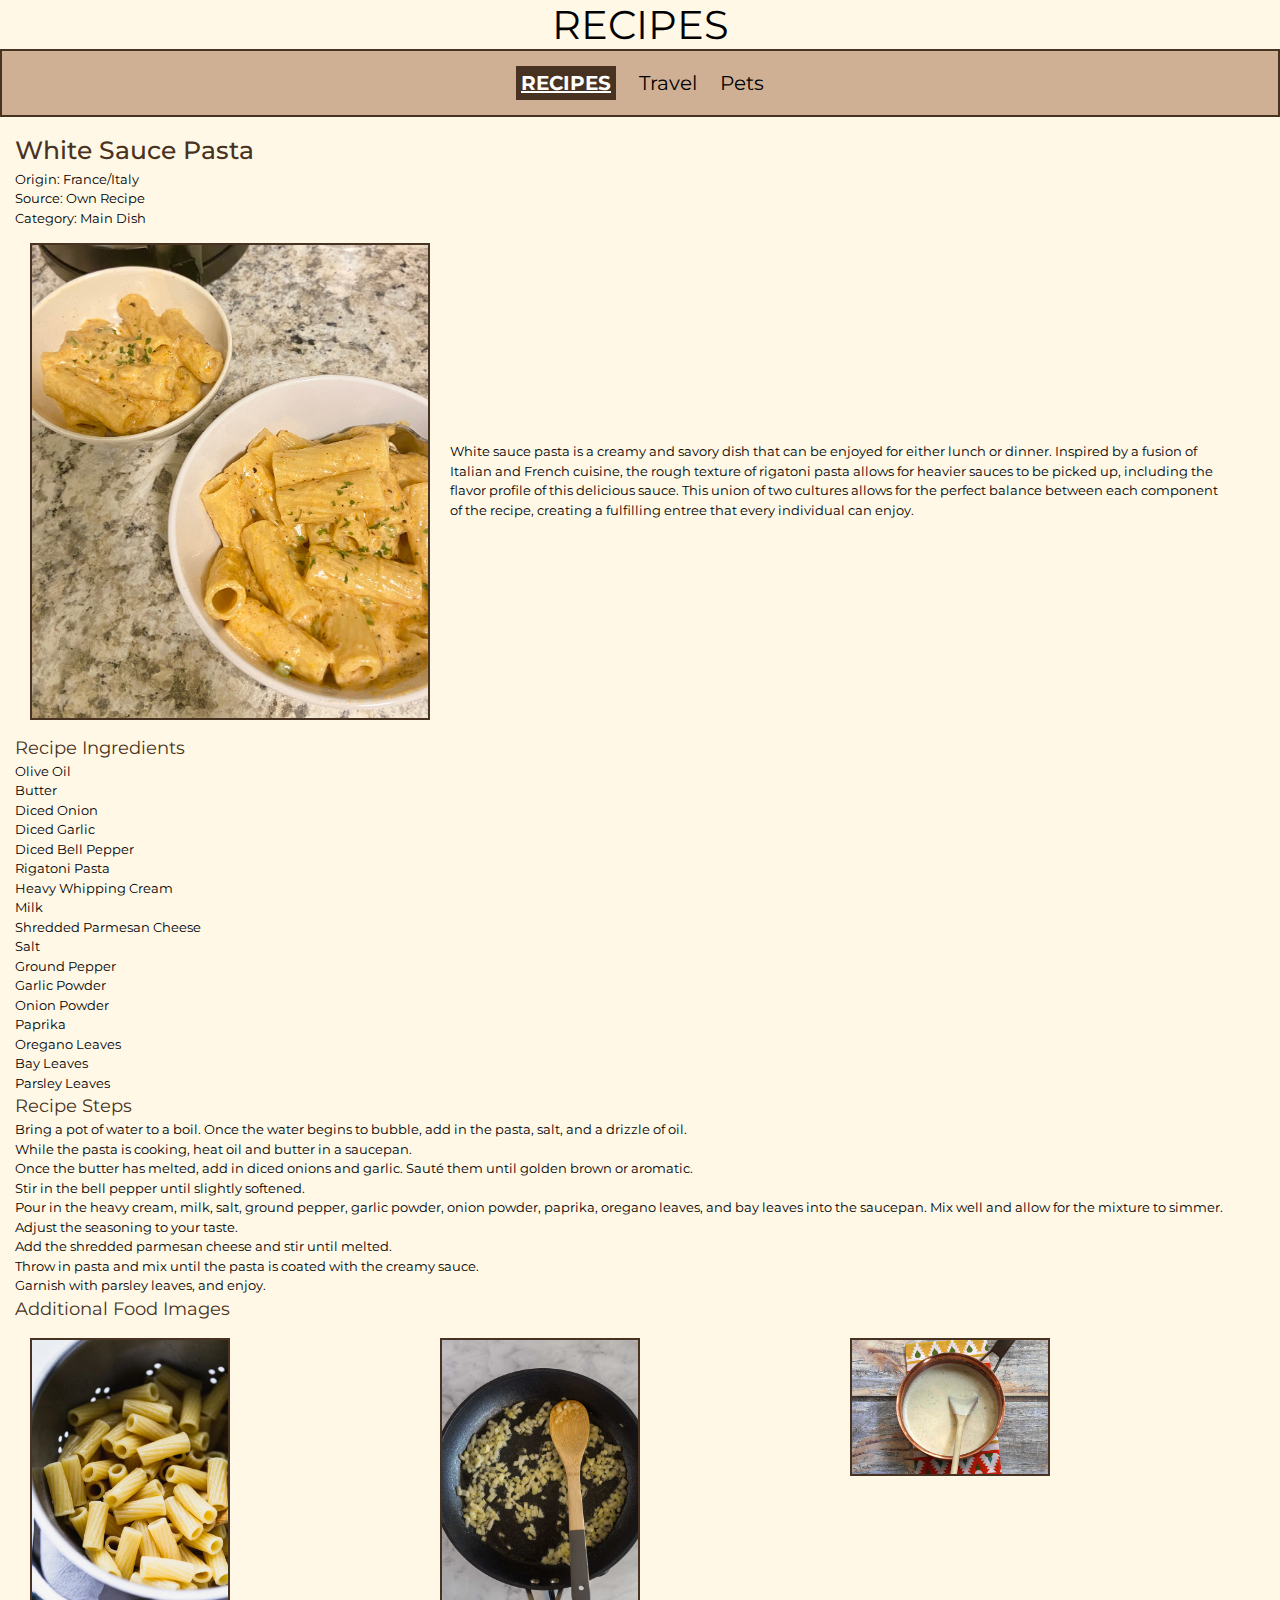
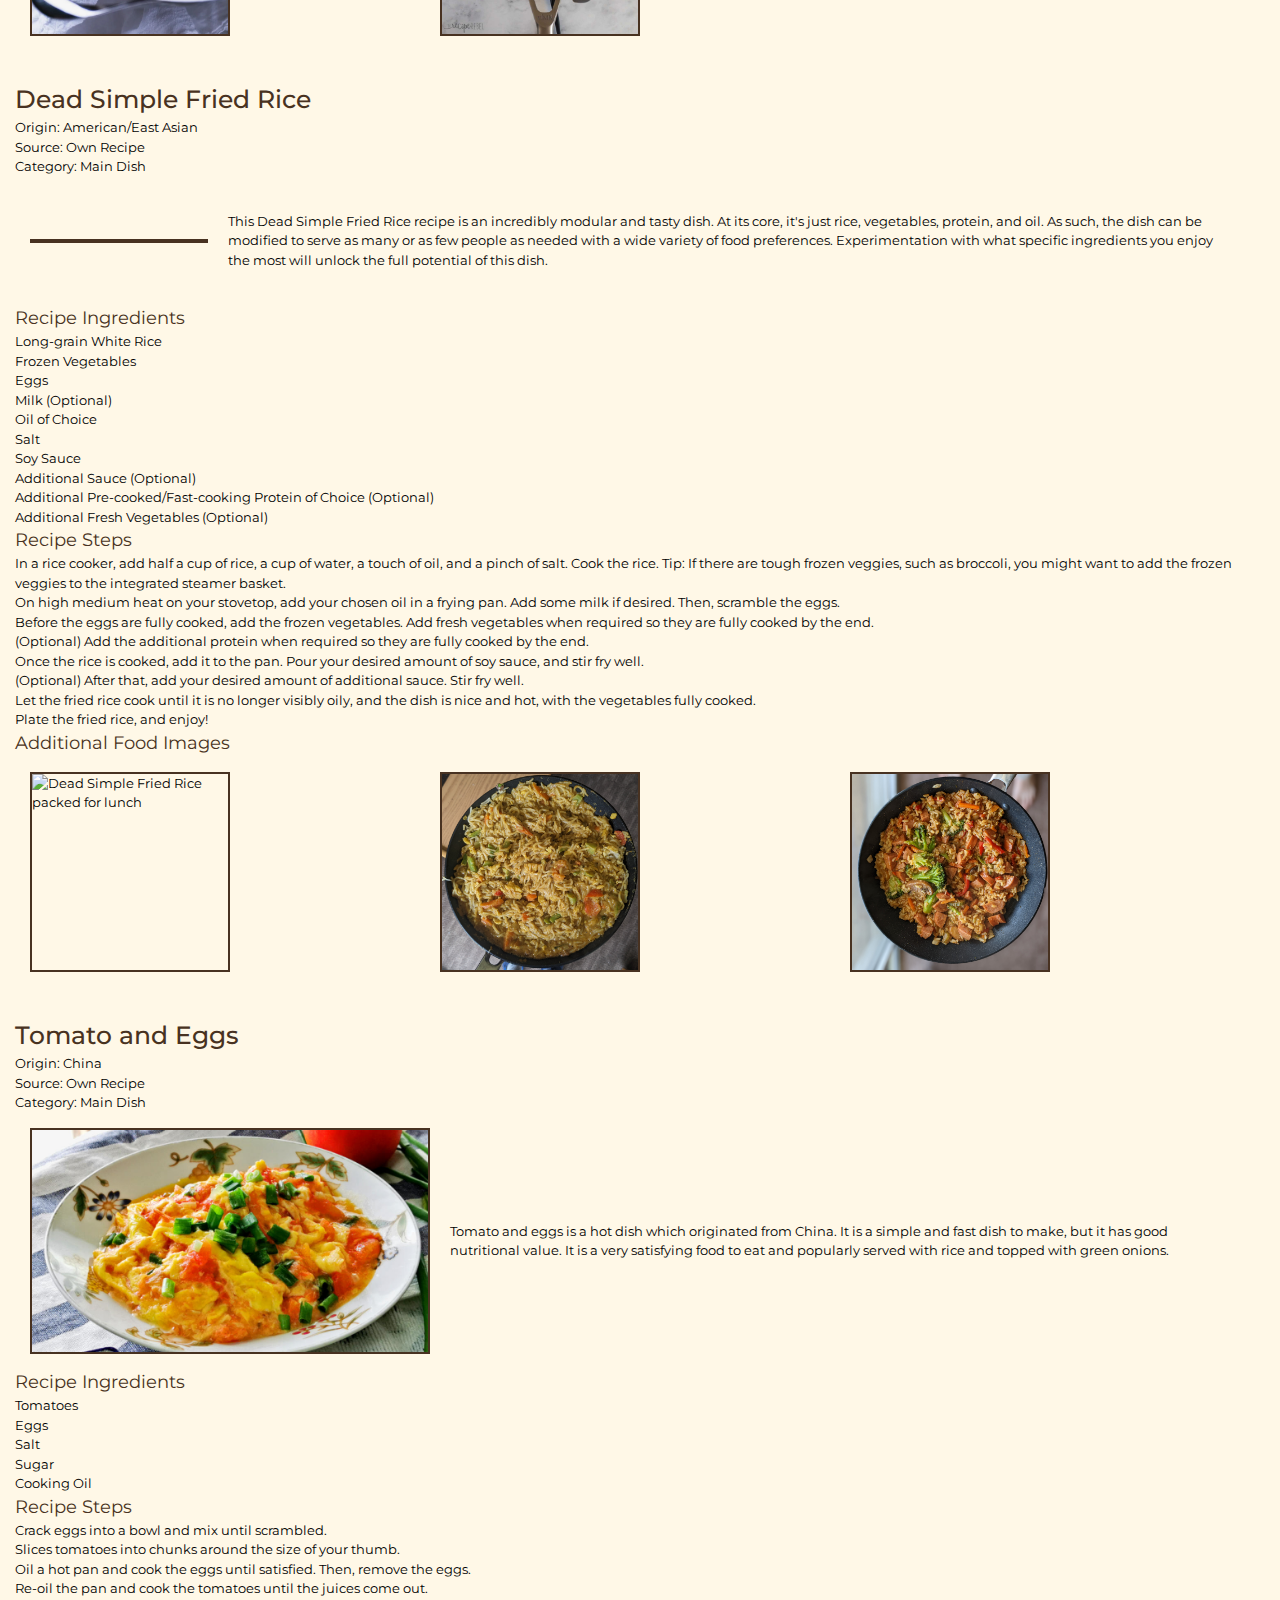
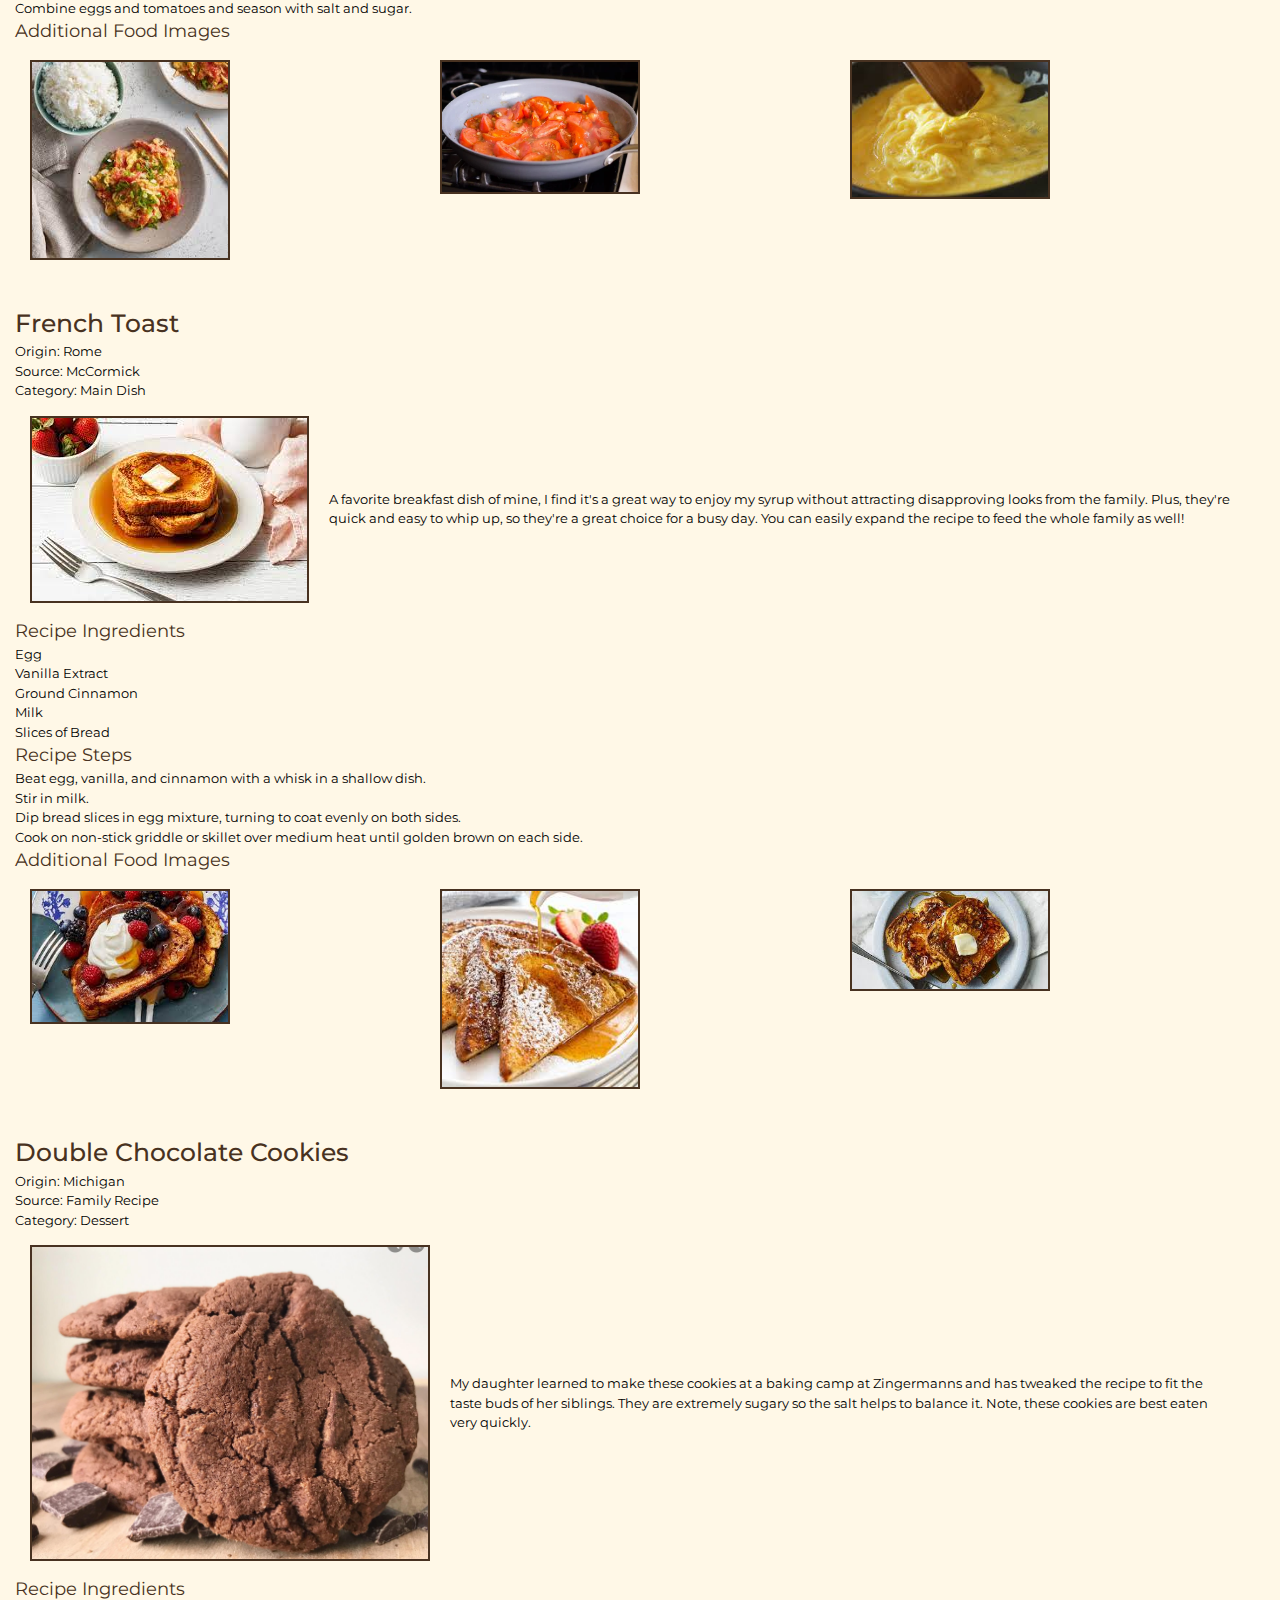
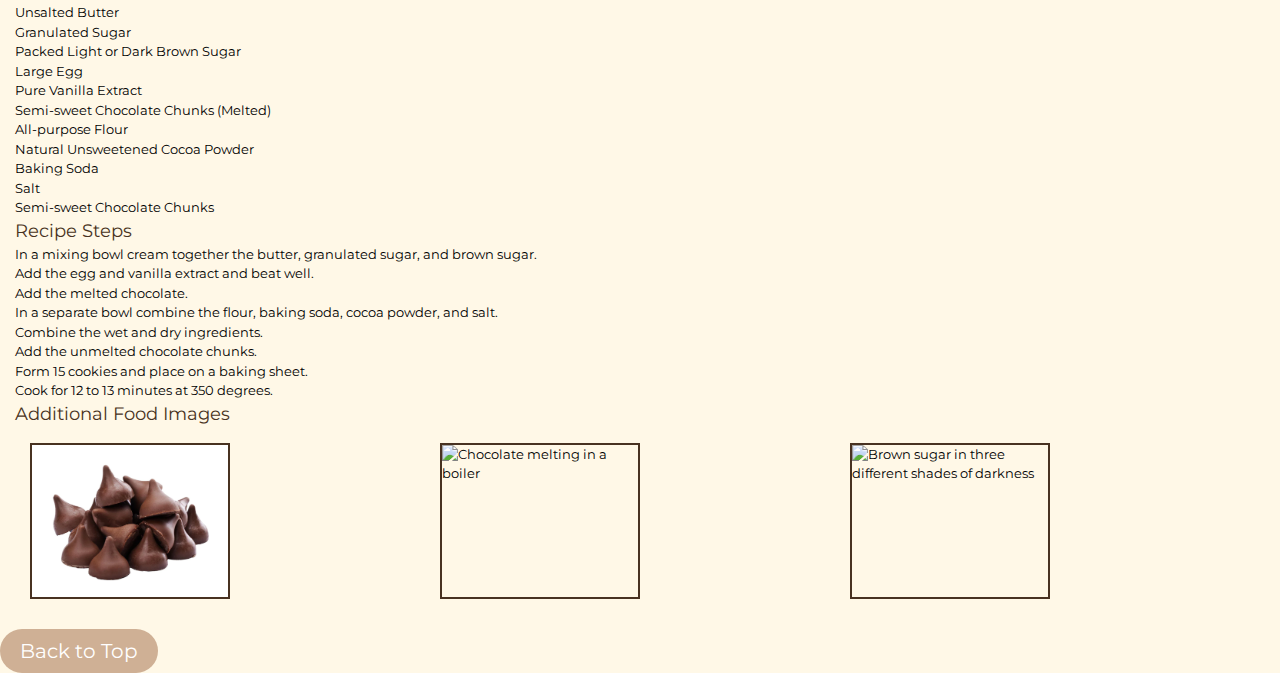
==== index.html @ 750e07c8 "Add files via upload" ====
<!DOCTYPE html>
<html lang="en">
<head>
    <meta charset="UTF-8">
    <meta name="viewport" content="width=device-width, initial-scale=1.0">
    <link rel="stylesheet" href="css/reset.css">
    <link rel="stylesheet" href="css/style.css"> 
    <link href = 'https://fonts.googleapis.com/css?family=Montserrat' rel = 'stylesheet'>
    <link rel="stylesheet" type="text/css" href="slick/slick.css"/>
    <link rel="stylesheet" type="text/css" href="slick/slick-theme.css"/>

    <title>Recipes</title>
</head>
<body>
    <header><h1>Recipes</h1></header>
    <a href = "#main" id = "skip">Skip to Main Content</a>
    <nav>
        <ul>
            <li class = "dropdown">
                <a href = "index.html" class = "current">Recipes</a>
                <div class = "dropdown-content">
                    <a href = "#white-sauce-pasta">White Sauce Pasta</a>
                    <a href = "#dead-simple-fried-rice">Dead Simple Fried Rice</a>
                    <a href = "#tomato-and-eggs">Tomato and Eggs</a>
                    <a href = "#french-toast">French Toast</a>
                    <a href = "#double-chocolate-cookies">Double Chocolate Cookies</a>
                </div>
            </li>
            <li><a href = "travel.html">Travel</a></li>
            <li><a href = "pets.html">Pets</a></li>
        </ul>
    </nav>

    <main id = "main">
        <div id = "white-sauce-paste">
            <h2>White Sauce Pasta</h2>
            <span>Origin: France/Italy</span>
            <span>Source: Own Recipe</span>
            <span>Category: Main Dish</span>

            <div class = "description">
                <img src = "images/White_Sauce_Pasta.JPG" width = "400" alt = "">
                <p>White sauce pasta is a creamy and savory dish that can be enjoyed for either lunch or dinner. Inspired by a fusion of Italian and French cuisine, the rough texture of rigatoni pasta allows for heavier sauces to be picked up, including the flavor profile of this delicious sauce. This union of two cultures allows for the perfect balance between each component of the recipe, creating a fulfilling entree that every individual can enjoy.</p>
            </div>

            <h3>Recipe Ingredients</h3>
            <ul>
                <li>Olive Oil</li> 
                <li>Butter</li> 
                <li>Diced Onion</li> 
                <li>Diced Garlic</li> 
                <li>Diced Bell Pepper</li> 
                <li>Rigatoni Pasta</li>
                <li>Heavy Whipping Cream</li> 
                <li>Milk</li> 
                <li>Shredded Parmesan Cheese</li> 
                <li>Salt</li>
                <li>Ground Pepper</li> 
                <li>Garlic Powder</li>
                <li>Onion Powder</li> 
                <li>Paprika</li> 
                <li>Oregano Leaves</li>
                <li>Bay Leaves</li>
                <li>Parsley Leaves</li>
            </ul>

            <h3>Recipe Steps</h3>
            <ol>
                <li>Bring a pot of water to a boil. Once the water begins to bubble, add in the pasta, salt, and a drizzle of oil.</li>
                <li>While the pasta is cooking, heat oil and butter in a saucepan.</li>
                <li>Once the butter has melted, add in diced onions and garlic. Sauté them until golden brown or aromatic.</li> 
                <li>Stir in the bell pepper until slightly softened.</li> 
                <li>Pour in the heavy cream, milk, salt, ground pepper, garlic powder, onion powder, paprika, oregano leaves, and bay leaves into the saucepan. Mix well and allow for the mixture to simmer. Adjust the seasoning to your taste.</li> 
                <li>Add the shredded parmesan cheese and stir until melted.</li> 
                <li>Throw in pasta and mix until the pasta is coated with the creamy sauce.</li> 
                <li>Garnish with parsley leaves, and enjoy.</li>
            </ol>
            <h3>Additional Food Images</h3>
            <div class = recipe_photogallery>
                <img src = "images/BoiledRigatoniPasta.jpg" width = "200" alt = "Boiled Rigatoni Pasta in a Strainer">
                <img src = "images/SauteedOnions.jpeg" width = "200" alt = "Sauteed Onions in a Pan">
                <img src = "images/WhiteSauce.jpeg" width = "200" alt = "White Sauce in a Pan">
            </div>
        </div>

        <div id = "dead-simple-fried-rice">
            <h2>Dead Simple Fried Rice</h2>
            <span>Origin: American/East Asian</span>
            <span>Source: Own Recipe</span>
            <span>Category: Main Dish</span>

            <div class = "description">
                <img src="images/dead-simple-fried-rice-primary.jpg" width = "400" alt = "">
                <p>This Dead Simple Fried Rice recipe is an incredibly modular and tasty dish. At its core, it's just rice, vegetables, protein, and oil. As such, the dish can be modified to serve as many or as few people as needed with a wide variety of food preferences. Experimentation with what specific ingredients you enjoy the most will unlock the full potential of this dish.</p>
            </div>

            <h3>Recipe Ingredients</h3>
            <ul>
                <li>Long-grain White Rice</li>
                <li>Frozen Vegetables</li>
                <li>Eggs</li>
                <li>Milk (Optional)</li>
                <li>Oil of Choice</li>
                <li>Salt</li>
                <li>Soy Sauce</li>
                <li>Additional Sauce (Optional)</li>
                <li>Additional Pre-cooked/Fast-cooking Protein of Choice (Optional)</li>
                <li>Additional Fresh Vegetables (Optional)</li>
            </ul>

            <h3>Recipe Steps</h3>
            <ol>
                <li>In a rice cooker, add half a cup of rice, a cup of water, a touch of oil, and a pinch of salt. Cook the rice. Tip: If there are tough frozen veggies, such as broccoli, you might want to add the frozen veggies to the integrated steamer basket.</li>
                <li>On high medium heat on your stovetop, add your chosen oil in a frying pan. Add some milk if desired. Then, scramble the eggs.</li>
                <li>Before the eggs are fully cooked, add the frozen vegetables. Add fresh vegetables when required so they are fully cooked by the end. </li>
                <li>(Optional) Add the additional protein when required so they are fully cooked by the end.</li>
                <li>Once the rice is cooked, add it to the pan. Pour your desired amount of soy sauce, and stir fry well. </li>
                <li>(Optional) After that, add your desired amount of additional sauce. Stir fry well.</li>
                <li>Let the fried rice cook until it is no longer visibly oily, and the dish is nice and hot, with the vegetables fully cooked. </li>
                <li>Plate the fried rice, and enjoy! </li>
            </ol>
            
            <h3>Additional Food Images</h3>
            <div class = recipe_photogallery>
                <img src="images/dead-simple-fried-rice-1.jpg" width = "200" alt = "Dead Simple Fried Rice packed for lunch">
                <img src="images/dead-simple-fried-rice-2.jpg" width = "200" alt = "Another photo of the Dead Simple Fried Rice in a frying pan">
                <img src="images/dead-simple-fried-rice-3.jpg" width = "200" alt = "An additional photo of the Dead Simple Fried Rice in a frying pan">
            </div>
        </div>

        <div id = tomato-and-eggs>
            <h2>Tomato and Eggs</h2>
            <span>Origin: China</span>
            <span>Source: Own Recipe</span>
            <span>Category: Main Dish</span>

            <div class = "description">
                <img src="images/tomato-egg-main-image.jpeg" width = "400" alt = "">
                <p>Tomato and eggs is a hot dish which originated from China. It is a simple and fast dish to make, but it has good nutritional value. It is a very satisfying food to eat and popularly served with rice and topped with green onions.</p>
            </div>

            <h3>Recipe Ingredients</h3>
            <ul>
                <li>Tomatoes</li>
                <li>Eggs</li>
                <li>Salt</li>
                <li>Sugar</li>
                <li>Cooking Oil</li>
            </ul>
            
            <h3>Recipe Steps</h3>
            <ol>
                <li>Crack eggs into a bowl and mix until scrambled.</li>
                <li>Slices tomatoes into chunks around the size of your thumb.</li>
                <li>Oil a hot pan and cook the eggs until satisfied. Then, remove the eggs.</li>
                <li>Re-oil the pan and cook the tomatoes until the juices come out.</li>
                <li>Combine eggs and tomatoes and season with salt and sugar.</li>
            </ol>
            
            <h3>Additional Food Images</h3>
            <div class = recipe_photogallery>
                <img src="images/tomato-egg-side1.jpeg" width = "200" alt = "Tomato egg with rice">
                <img src="images/tomatoes-cooking.webp" width = "200" alt = "Tomatoes cooking on a pan">
                <img src="images/scramble-eggs.jpeg" width = "200" alt = "Scrambled eggs cooking on a pan">
            </div>
        </div>

        <div id = french-toast>
            <h2>French Toast</h2>
            <span>Origin: Rome</span>
            <span>Source: <a href="https://www.mccormick.com/recipes/breakfast-brunch/quick-and-easy-french-toast?utm_source=GoogleAds&utm_medium=SEM&utm_campaign=SEM_MC_BRD_MUL_AlwaysOn_US-EN_GOOG_SEM_BD_REC_EXAC_NonAudience_ALL_N/A_e_g_c_431870488512_mccormick%20french%20toast_p54447493897&gad=1&gclid=CjwKCAjw3oqoBhAjEiwA_UaLtlKa-MPFMRmyQdXz7XSudPoTnhkOxwykA_EVnj-cNnex2dExC60EwxoCOUIQAvD_BwE&gclsrc=aw.ds">McCormick</a></span>
            <span>Category: Main Dish</span>
    
            <div class = "description">
                <img src="images/french_toast_main.jpg" width = "400" alt = "">
                <p>A favorite breakfast dish of mine, I find it's a great way to enjoy my syrup without attracting disapproving looks from the family. Plus, they're quick and easy to whip up, so they're a great choice for a busy day. You can easily expand the recipe to feed the whole family as well!</p>
            </div>

            <h3>Recipe Ingredients</h3>
            <ul>
                <li>Egg</li>
                <li>Vanilla Extract</li>
                <li>Ground Cinnamon</li>
                <li>Milk</li>
                <li>Slices of Bread</li>
            </ul>
    
            <h3>Recipe Steps</h3>
            <ol>
                <li>Beat egg, vanilla, and cinnamon with a whisk in a shallow dish.</li>
                <li>Stir in milk.</li>
                <li>Dip bread slices in egg mixture, turning to coat evenly on both sides.</li>
                <li>Cook on non-stick griddle or skillet over medium heat until golden brown on each side.</li>
            </ol>
    
            <h3>Additional Food Images</h3>
            <div class = recipe_photogallery>
                <img src="images/french_toast_fruit.jpg" width = "200" alt="french toast with mixed berries">
                <img src="images/french_toast_sugar.jpg" width = "200" alt="french toast with powdered sugar">
                <img src="images/french_toast_top.jpg" width = "200" alt="french toast with butter and syrup">
            </div>
        </div>

        <div id = double-chocolate-cookies>
            <h2>Double Chocolate Cookies</h2>
            <span>Origin: Michigan</span>
            <span>Source: Family Recipe</span>
            <span>Category: Dessert</span>

            <div class = "description">
                <img src="images/double_chocolate_cookies.png" width="400" alt = "">
                <p>My daughter learned to make these cookies at a baking camp at Zingermanns and has tweaked the recipe to fit the taste buds of her siblings. They are extremely sugary so the salt helps to balance it. Note, these cookies are best eaten very quickly.</p>
            </div>
            
            <h3>Recipe Ingredients</h3>
            <ul>
              <li>Unsalted Butter</li>
              <li>Granulated Sugar</li>
              <li>Packed Light or Dark Brown Sugar</li>
              <li>Large Egg</li>
              <li>Pure Vanilla Extract</li>
              <li>Semi-sweet Chocolate Chunks (Melted)</li>
              <li>All-purpose Flour</li>
              <li>Natural Unsweetened Cocoa Powder</li>
              <li>Baking Soda</li>
              <li>Salt</li>
              <li>Semi-sweet Chocolate Chunks</li>
            </ul>
    
            <h3>Recipe Steps</h3>
            <ol>
              <li>In a mixing bowl cream together the butter, granulated sugar, and brown sugar.</li>
              <li>Add the egg and vanilla extract and beat well.</li>
              <li>Add the melted chocolate.</li>
              <li>In a separate bowl combine the flour, baking soda, cocoa powder, and salt.</li>
              <li>Combine the wet and dry ingredients.</li>
              <li>Add the unmelted chocolate chunks.</li>
              <li>Form 15 cookies and place on a baking sheet.</li>
              <li>Cook for 12 to 13 minutes at 350 degrees.</li>
            </ol>
    
            <h3>Additional Food Images</h3>
            <div class = recipe_photogallery>
                <img src="images/double_chocolate_chips.png" width="200" alt="A small pile of chocolate chips">
                <img src="https://images.immediate.co.uk/production/volatile/sites/30/2020/08/chocolate-d9ba778.jpg?quality=90&webp=true&resize=600,545" width="200" alt="Chocolate melting in a boiler">
                <img src="https://upload.wikimedia.org/wikipedia/commons/8/82/Brown_sugar_examples.JPG" width="200" alt="Brown sugar in three different shades of darkness">
            </div>
        </div>
    </main>
    <button onclick = "toTop()">Back to Top</button>

<!-- <script type="text/javascript" src="//code.jquery.com/jquery-1.11.0.min.js"></script>
<script type="text/javascript" src="//code.jquery.com/jquery-migrate-1.2.1.min.js"></script>
<script type="text/javascript" src="slick/slick.min.js"></script>

<script type="text/javascript">
    $(document).ready(function(){
        $('.recipe_photogallery').slick({
            infinite: true,
            slidesToShow: 3,
            slidesToScroll: 2
            });
    });
</script> -->

<script>
    const toTop = () => window.scrollTo({top: 0, behavior: 'smooth'});
</script>

</body>
</html>
---- css/style.css ----
h1{
    text-align: center;
    font-size: 40px;
    font-family: Montserrat, 'Segoe UI', Roboto, Oxygen, Ubuntu, Cantarell, 'Open Sans', 'Helvetica Neue', sans-serif;
    text-transform: uppercase;
}

nav{
    border: 2px solid #483221;
    background-color: #cfb095;
    text-align: center;
    padding: 10px;
}

nav a:hover{
    text-decoration: underline;
}

nav li{
    display: inline-block;
    padding: 10px;
    font-size: 20px;
}

.dropdown-content {
    display: none;
    position: absolute;
    background-color: #fff8e7;
    min-width: 160px;
    border: 2px solid black;
    z-index: 1;
}

li:hover .dropdown-content {
    display: block;
}

.dropdown-content li {
    display: block;
}

.dropdown-content a {
    color: black;
    padding: 12px 5px;
    text-decoration: none;
    display: block;
}

.dropdown-content a:hover {
    background-color: #cfb095;
}

#skip{
    text-transform: uppercase;
    text-decoration: underline;
    padding: 15px;
    position: absolute;
    margin-left: -300px;
}

#skip:focus{
    margin-top: 2px;
    margin-left: 8px;
}

h2{
    font-size: 25px;
    font-family: Montserrat, 'Segoe UI', Roboto, Oxygen, Ubuntu, Cantarell, 'Open Sans', 'Helvetica Neue', sans-serif;
    color: #483221;
    font-weight: 500;
}

h3{
    font-size: 18px;
    font-family: Montserrat, 'Segoe UI', Roboto, Oxygen, Ubuntu, Cantarell, 'Open Sans', 'Helvetica Neue', sans-serif;
    color: #483221;
    font-weight: 400;
}

body{
    background-color: #fff8e7;
    font-size: 13px;
    font-family: Montserrat, 'Segoe UI', Roboto, Oxygen, Ubuntu, Cantarell, 'Open Sans', 'Helvetica Neue', sans-serif;
}

span{
    display: block;
}

.description{
    display: flex;
    align-items: center;
}

.description p{
    padding: 20px;
}

li{ 
    height: 40;
}

div{
    line-height: 1.5;
    padding: 15px;
}

img{
    border: solid 2px #483221;
}

.current{
    background-color: #483221;
    padding: 5px;
    font-weight: bold;
    color: white;
    text-transform: uppercase;
    text-decoration: underline;
}

.recipe_photogallery{
    display: grid;
    grid-template-columns: repeat(3, 1fr);
    grid-gap: 10px;
    justify-content: center;
}

.pets_photogallery{
    display: grid;
    grid-template-columns: repeat(4, 1fr);
    grid-gap: 10px;
    justify-content: center;
}

.travel_photogallery{
    display: grid;
    grid-template-columns: repeat(5, 1fr);
    grid-gap: 10px;
    justify-content: center;
}

.recipe_photogallery img{
    display: inline;
    animation: fade-in 2s ease-in;
}

.pets_photogallery img{
    display: inline;
    animation: fade-in 2s ease-in;
}

.travel_photogallery img{
    display: inline;
    animation: fade-in 2s ease-in;
}

button{
    -webkit-border-radius: 28;
    -moz-border-radius: 28;
    border-radius: 28px;
    font-family: Montserrat, 'Segoe UI', Roboto, Oxygen, Ubuntu, Cantarell, 'Open Sans', 'Helvetica Neue', sans-serif;
    font-size: 20px;
    background: #cfb095;
    padding: 10px 20px 10px 20px;
    text-decoration: none;
    color: white;
}
  
button:hover {
    background: #483221 ;
    text-decoration: none;
}

@keyframes fade-in {
    0% {
      opacity: 0;
    }
    50% {
      opacity: 2;
    }
    100% {
      opacity: 1;
    }
  }

@media (prefers-reduced-motion: reduce) {
    .recipe_photogallery img {
        animation: none; 
    }

    .pets_photogallery img{
        animation: none;
    }

    .travel_photogallery img{
        animation: none;
    }

    .gif {
        display: none; 
    }
}

@media screen and (min-width: 600px) and (max-width: 1024px){
    /* .dropdown-content {
        display: none;
        position: absolute;
        background-color: #fff8e7;
        min-width: 160px;
        border: 2px solid black;
        z-index: 1;
    }
    
    li:hover .dropdown-content {
        display: block;
    }
    
    .dropdown-content li {
        display: block;
    }
    
    .dropdown-content a {
        color: black;
        padding: 12px 5px;
        text-decoration: none;
        display: block;
    }
    
    .dropdown-content a:hover {
        background-color: #cfb095;
    } */
}

@media screen and (min-width: 1025px) and (max-width: 1279px){
    
}

@media screen and (min-width: 1280px){
    
}
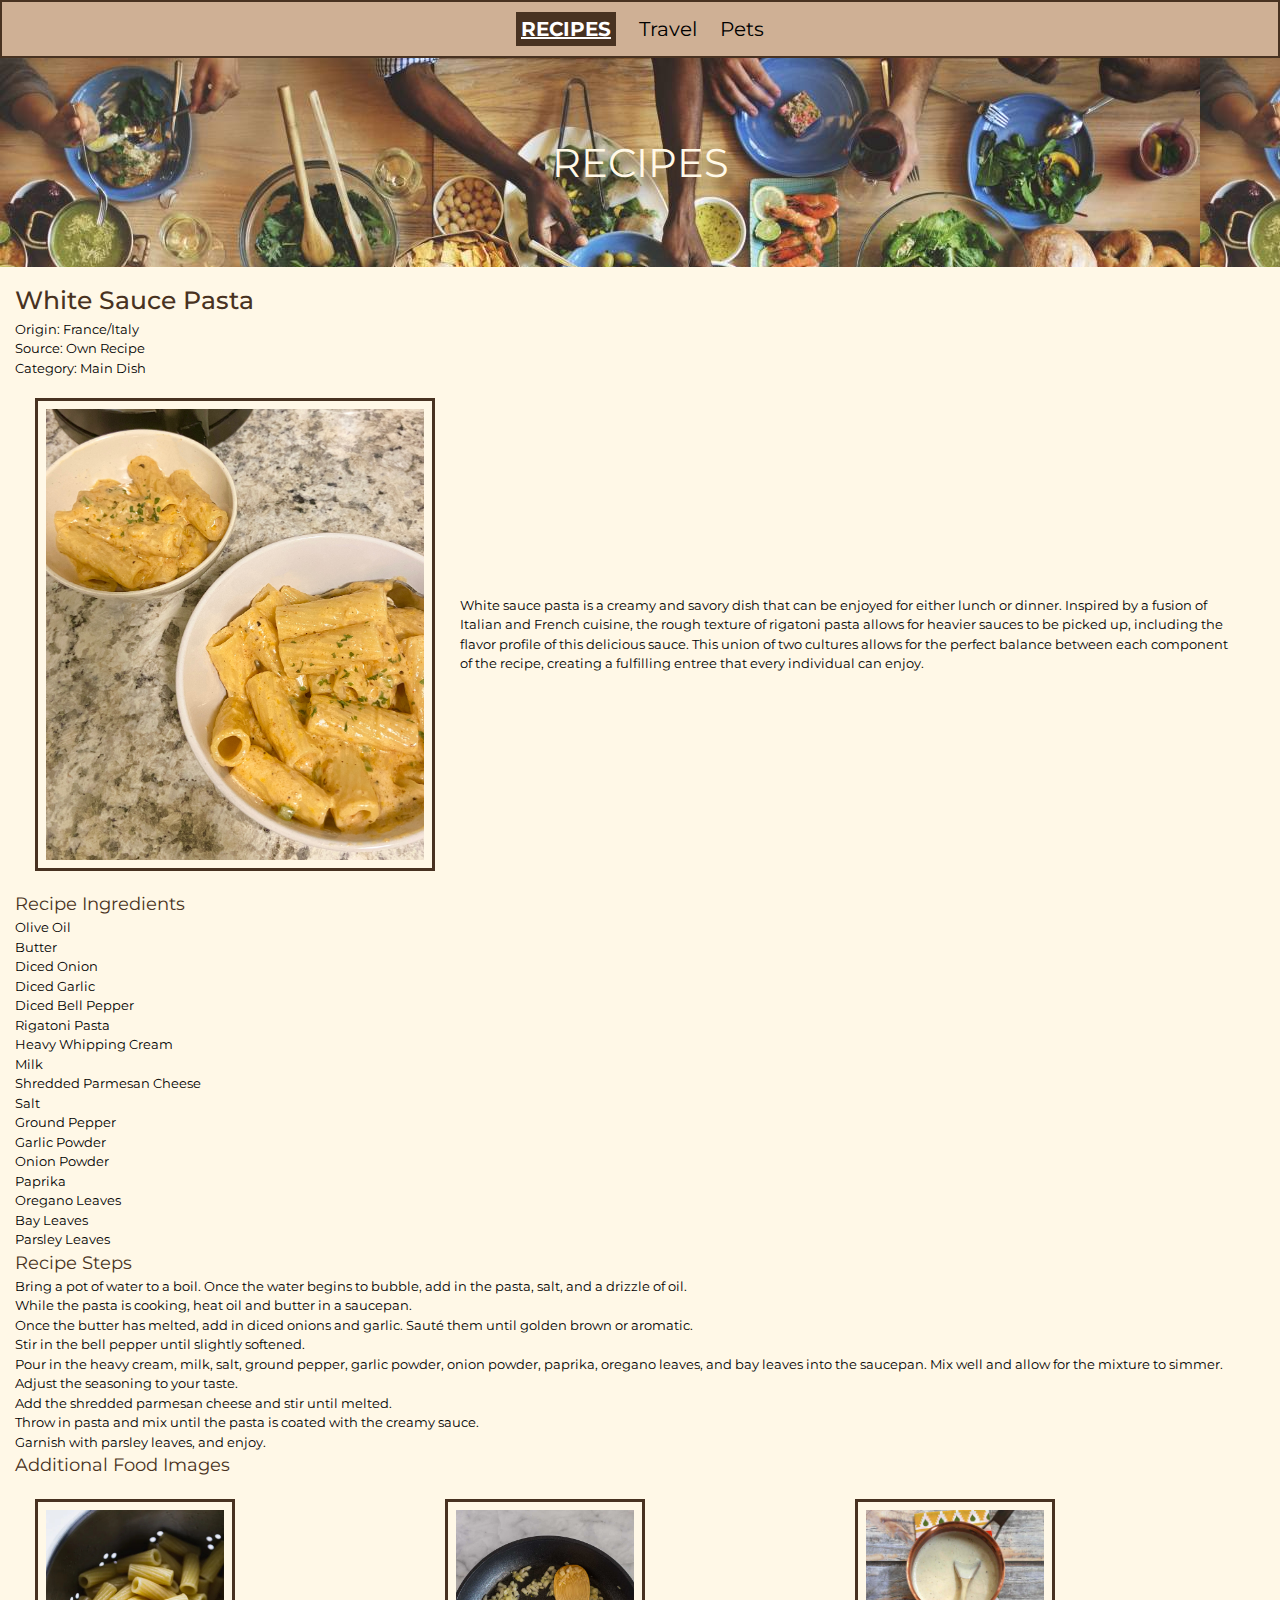
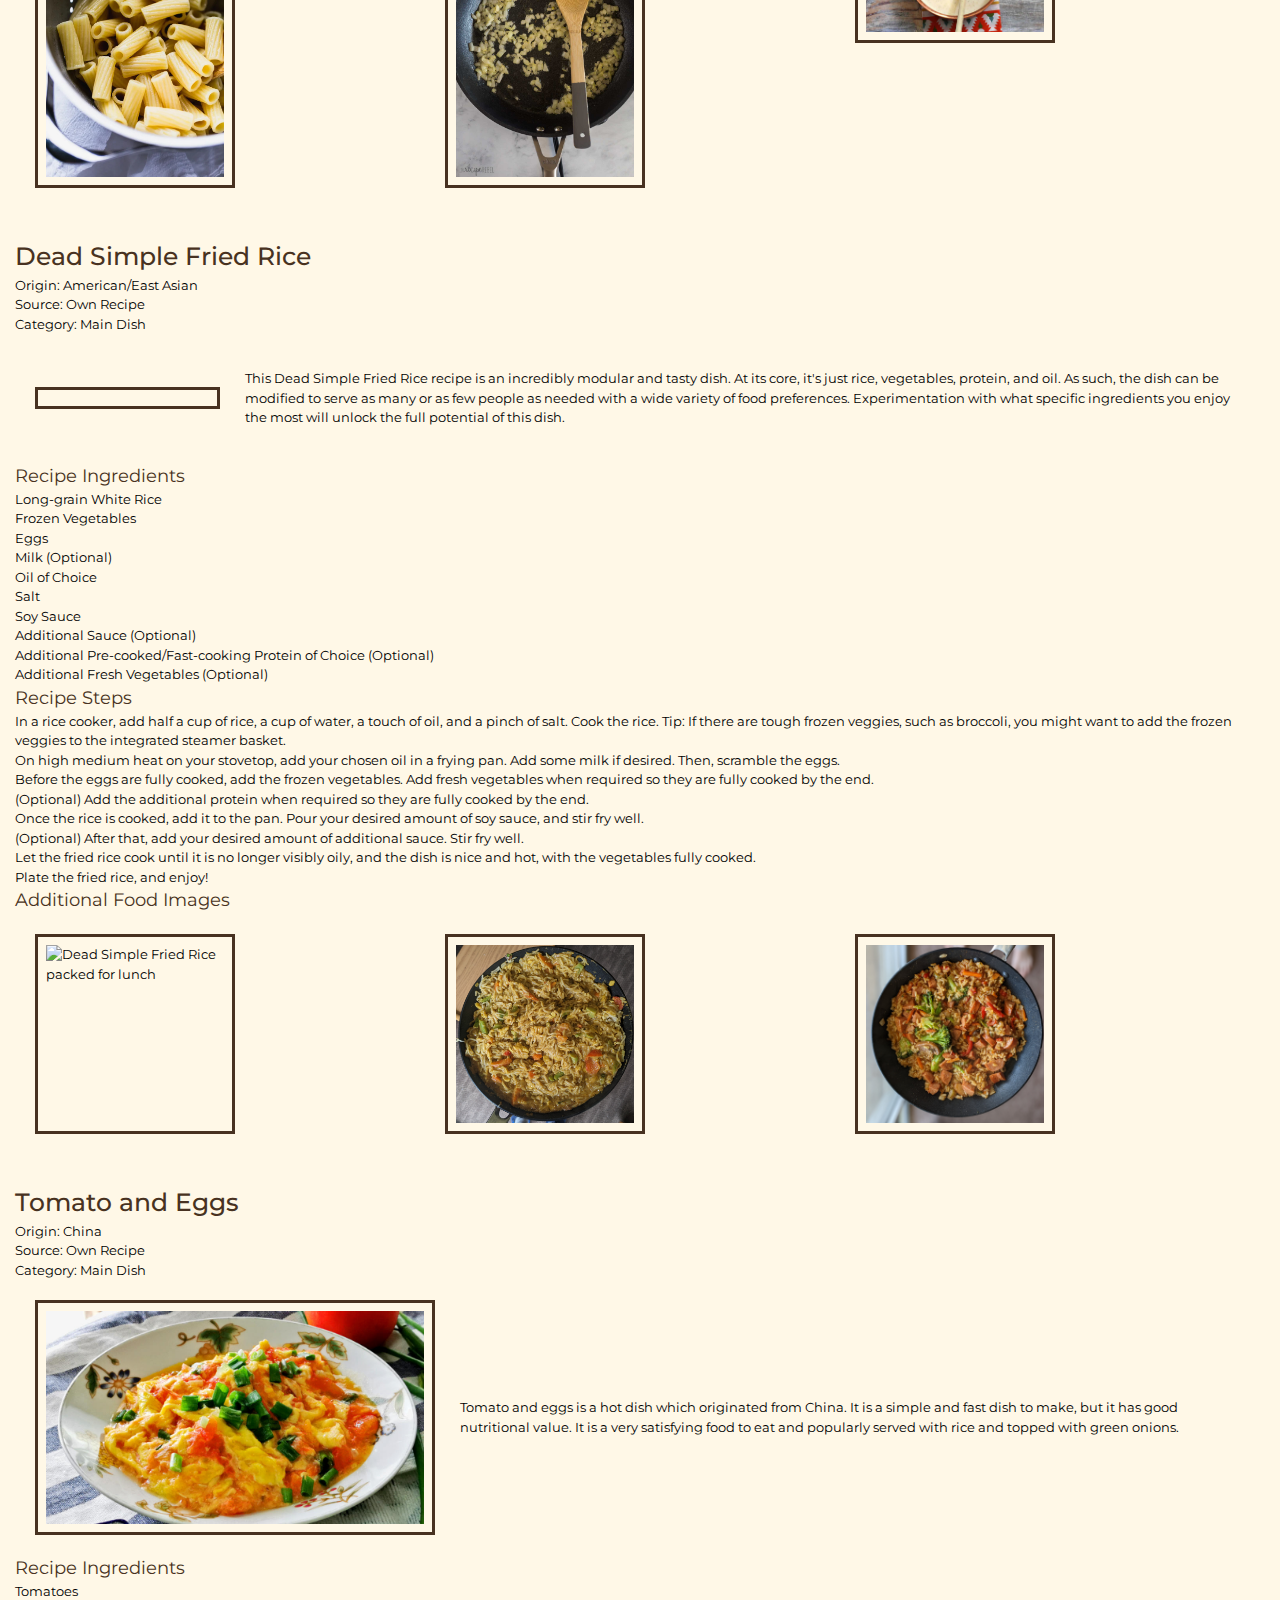
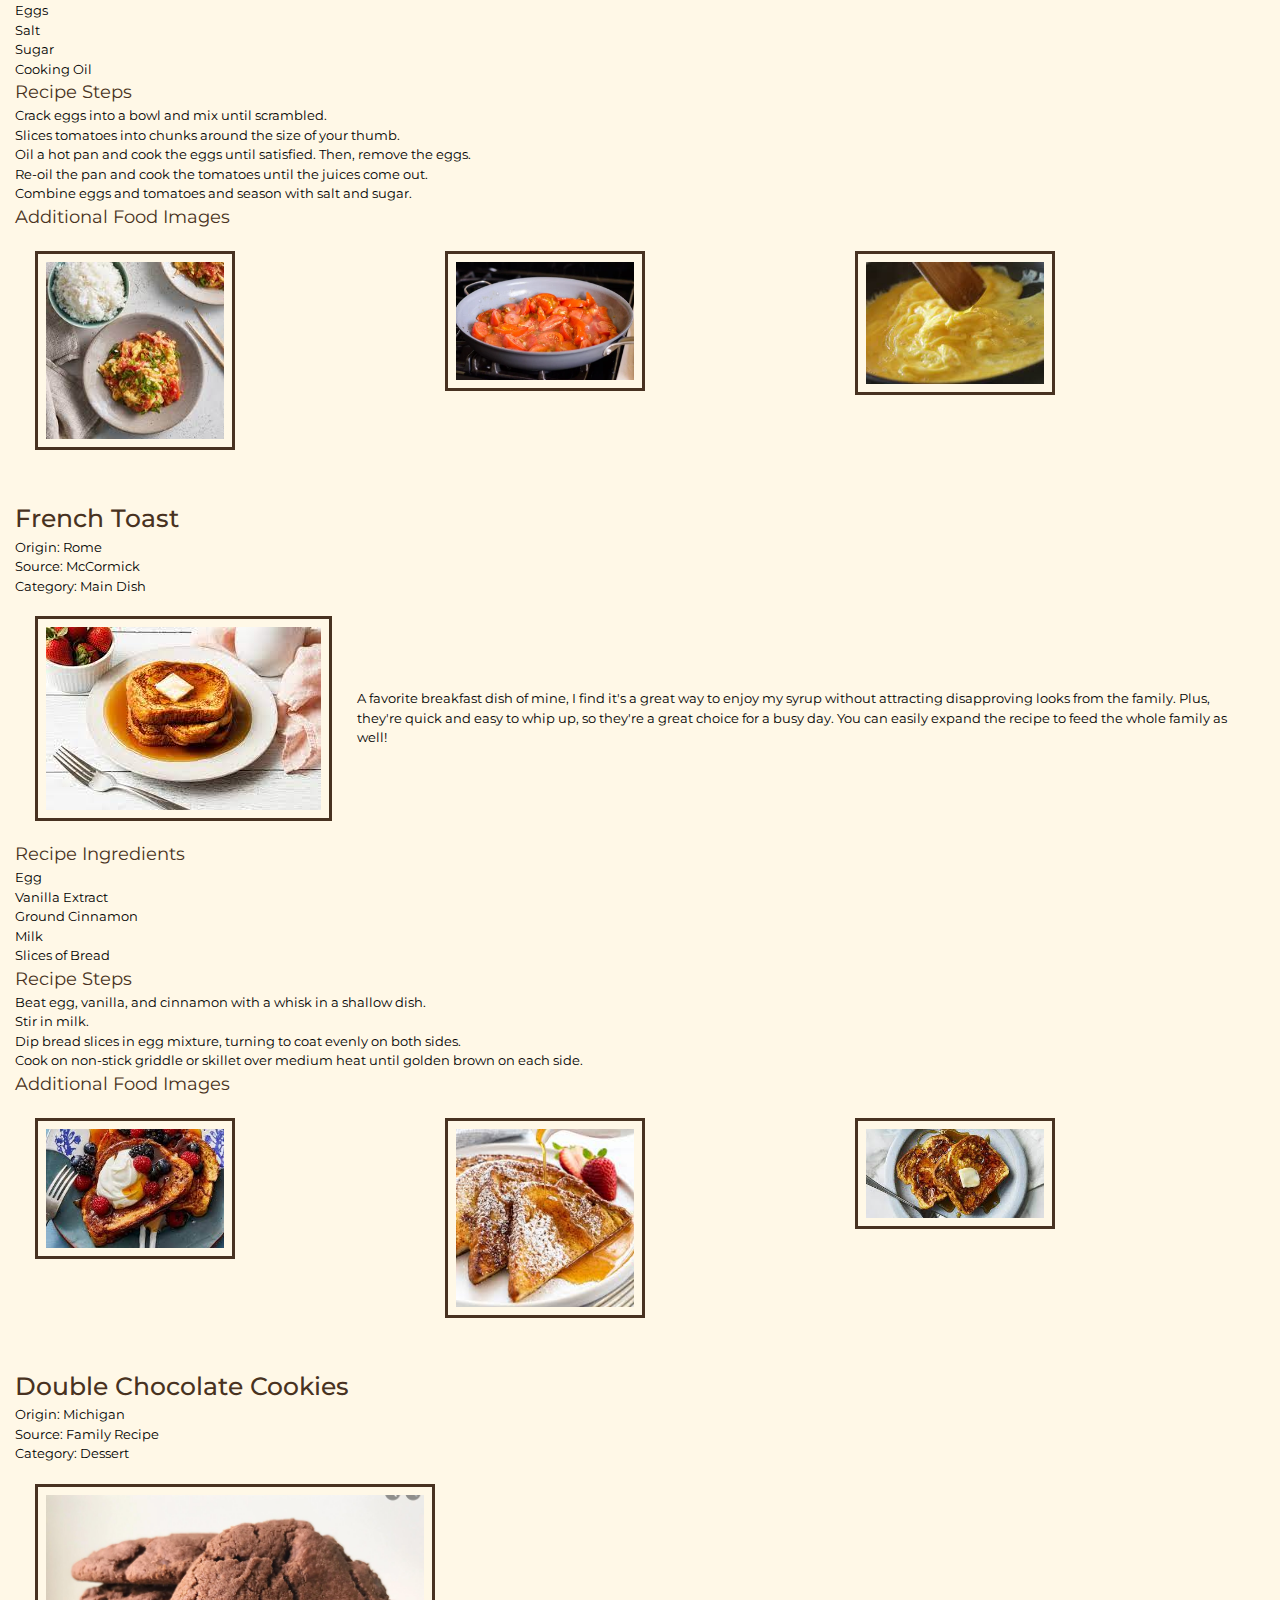
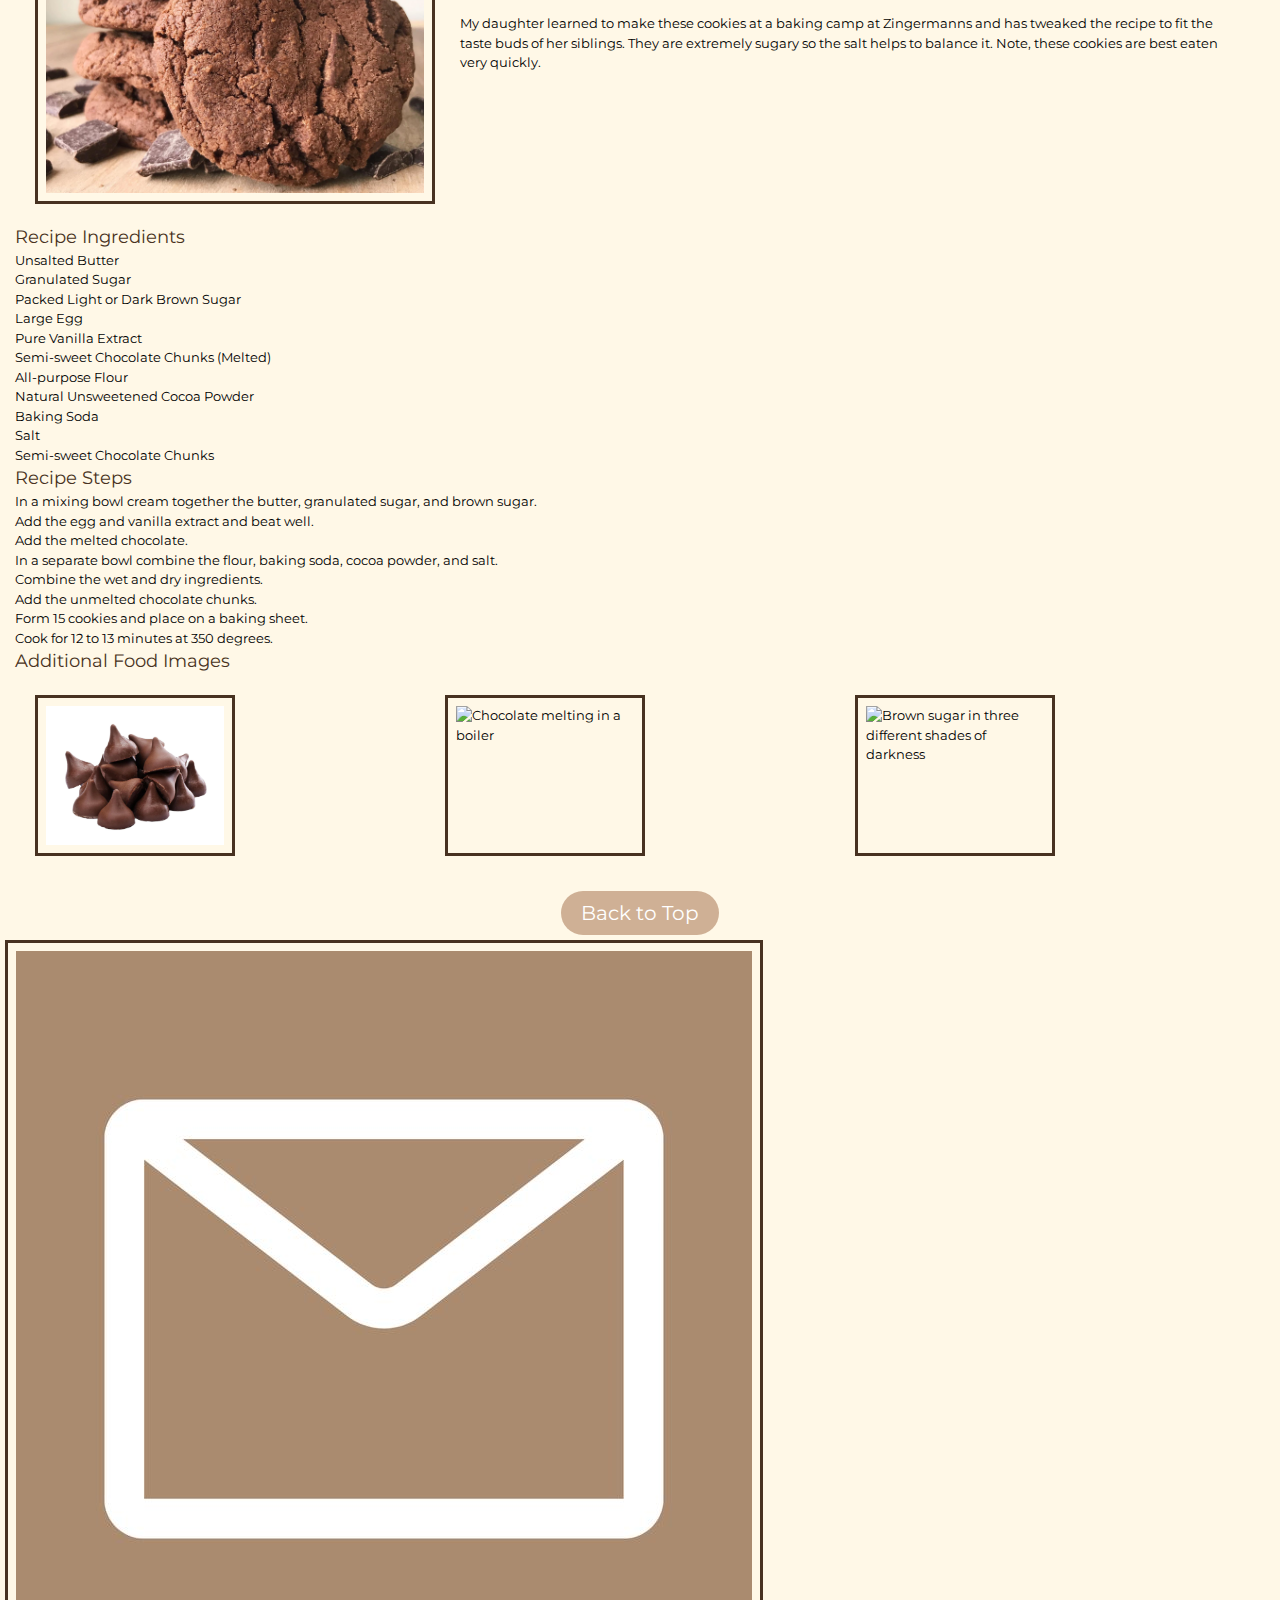
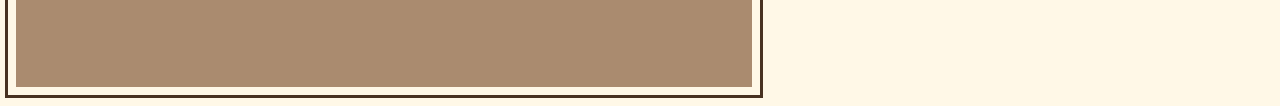
==== commit 6a8983fd: "Add files via upload" ====
--- a/index.html
+++ b/index.html
@@ -6,13 +6,10 @@
     <link rel="stylesheet" href="css/reset.css">
     <link rel="stylesheet" href="css/style.css"> 
     <link href = 'https://fonts.googleapis.com/css?family=Montserrat' rel = 'stylesheet'>
-    <link rel="stylesheet" type="text/css" href="slick/slick.css"/>
-    <link rel="stylesheet" type="text/css" href="slick/slick-theme.css"/>
 
     <title>Recipes</title>
 </head>
 <body>
-    <header><h1>Recipes</h1></header>
     <a href = "#main" id = "skip">Skip to Main Content</a>
     <nav>
         <ul>
@@ -31,6 +28,8 @@
         </ul>
     </nav>
 
+    <header><h1 class = "recipe-header">Recipes</h1></header>
+
     <main id = "main">
         <div id = "white-sauce-paste">
             <h2>White Sauce Pasta</h2>
@@ -249,23 +248,11 @@
     </main>
     <button onclick = "toTop()">Back to Top</button>
 
-<!-- <script type="text/javascript" src="//code.jquery.com/jquery-1.11.0.min.js"></script>
-<script type="text/javascript" src="//code.jquery.com/jquery-migrate-1.2.1.min.js"></script>
-<script type="text/javascript" src="slick/slick.min.js"></script>
-
-<script type="text/javascript">
-    $(document).ready(function(){
-        $('.recipe_photogallery').slick({
-            infinite: true,
-            slidesToShow: 3,
-            slidesToScroll: 2
-            });
-    });
-</script> -->
-
 <script>
     const toTop = () => window.scrollTo({top: 0, behavior: 'smooth'});
 </script>
 
+<a href="mailto:linal@umich.edu"> <img src="images/email-icon.jpeg"></a>
+
 </body>
 </html>
--- a/css/style.css
+++ b/css/style.css
@@ -3,13 +3,28 @@
     font-size: 40px;
     font-family: Montserrat, 'Segoe UI', Roboto, Oxygen, Ubuntu, Cantarell, 'Open Sans', 'Helvetica Neue', sans-serif;
     text-transform: uppercase;
+    color: #fff8e7;
+    padding: 25px;
+    text-shadow: 5px 10px 10px #483221;
+}
+
+.recipe-header{
+    background-image: url('../images/recipe-header.jpeg');
+}
+
+.travel-header{
+    background-image: url('../images/travel-header.jpeg');
+}
+
+.pets-header{
+    background-image: url('../images/pets-header.jpg');
 }
 
 nav{
     border: 2px solid #483221;
     background-color: #cfb095;
     text-align: center;
-    padding: 10px;
+    padding: 5px;
 }
 
 nav a:hover{
@@ -87,11 +102,6 @@
     display: block;
 }
 
-.description{
-    display: flex;
-    align-items: center;
-}
-
 .description p{
     padding: 20px;
 }
@@ -106,7 +116,14 @@
 }
 
 img{
-    border: solid 2px #483221;
+    border: solid 3px #483221;
+    padding: 8px;
+    margin: 5px;
+}
+
+img:hover{
+    transform: scale(1.03);
+    transition: 0.4s ease;
 }
 
 .current{
@@ -118,27 +135,6 @@
     text-decoration: underline;
 }
 
-.recipe_photogallery{
-    display: grid;
-    grid-template-columns: repeat(3, 1fr);
-    grid-gap: 10px;
-    justify-content: center;
-}
-
-.pets_photogallery{
-    display: grid;
-    grid-template-columns: repeat(4, 1fr);
-    grid-gap: 10px;
-    justify-content: center;
-}
-
-.travel_photogallery{
-    display: grid;
-    grid-template-columns: repeat(5, 1fr);
-    grid-gap: 10px;
-    justify-content: center;
-}
-
 .recipe_photogallery img{
     display: inline;
     animation: fade-in 2s ease-in;
@@ -164,6 +160,8 @@
     padding: 10px 20px 10px 20px;
     text-decoration: none;
     color: white;
+    display: block;
+    margin: 0 auto;
 }
   
 button:hover {
@@ -202,39 +200,46 @@
 }
 
 @media screen and (min-width: 600px) and (max-width: 1024px){
-    /* .dropdown-content {
-        display: none;
-        position: absolute;
-        background-color: #fff8e7;
-        min-width: 160px;
-        border: 2px solid black;
-        z-index: 1;
+    /* img{
+        width: ;
+    } */
+    h1{
+        padding: 50px;
+    }
+}
+
+@media screen and (min-width: 1025px){
+    /* img{
+        width: ;
+    } */
+
+    h1{
+        padding: 80px;
+    }
+
+    .description{
+        display: flex;
+        align-items: center;
+    }
+
+    .recipe_photogallery{
+        display: grid;
+        grid-template-columns: repeat(3, 1fr);
+        grid-gap: 10px;
+        justify-content: center;
     }
     
-    li:hover .dropdown-content {
-        display: block;
+    .pets_photogallery{
+        display: grid;
+        grid-template-columns: repeat(4, 1fr);
+        grid-gap: 10px;
+        justify-content: center;
     }
     
-    .dropdown-content li {
-        display: block;
-    }
-    
-    .dropdown-content a {
-        color: black;
-        padding: 12px 5px;
-        text-decoration: none;
-        display: block;
-    }
-    
-    .dropdown-content a:hover {
-        background-color: #cfb095;
-    } */
-}
-
-@media screen and (min-width: 1025px) and (max-width: 1279px){
-    
-}
-
-@media screen and (min-width: 1280px){
-    
+    .travel_photogallery{
+        display: grid;
+        grid-template-columns: repeat(5, 1fr);
+        grid-gap: 10px;
+        justify-content: center;
+    }
 }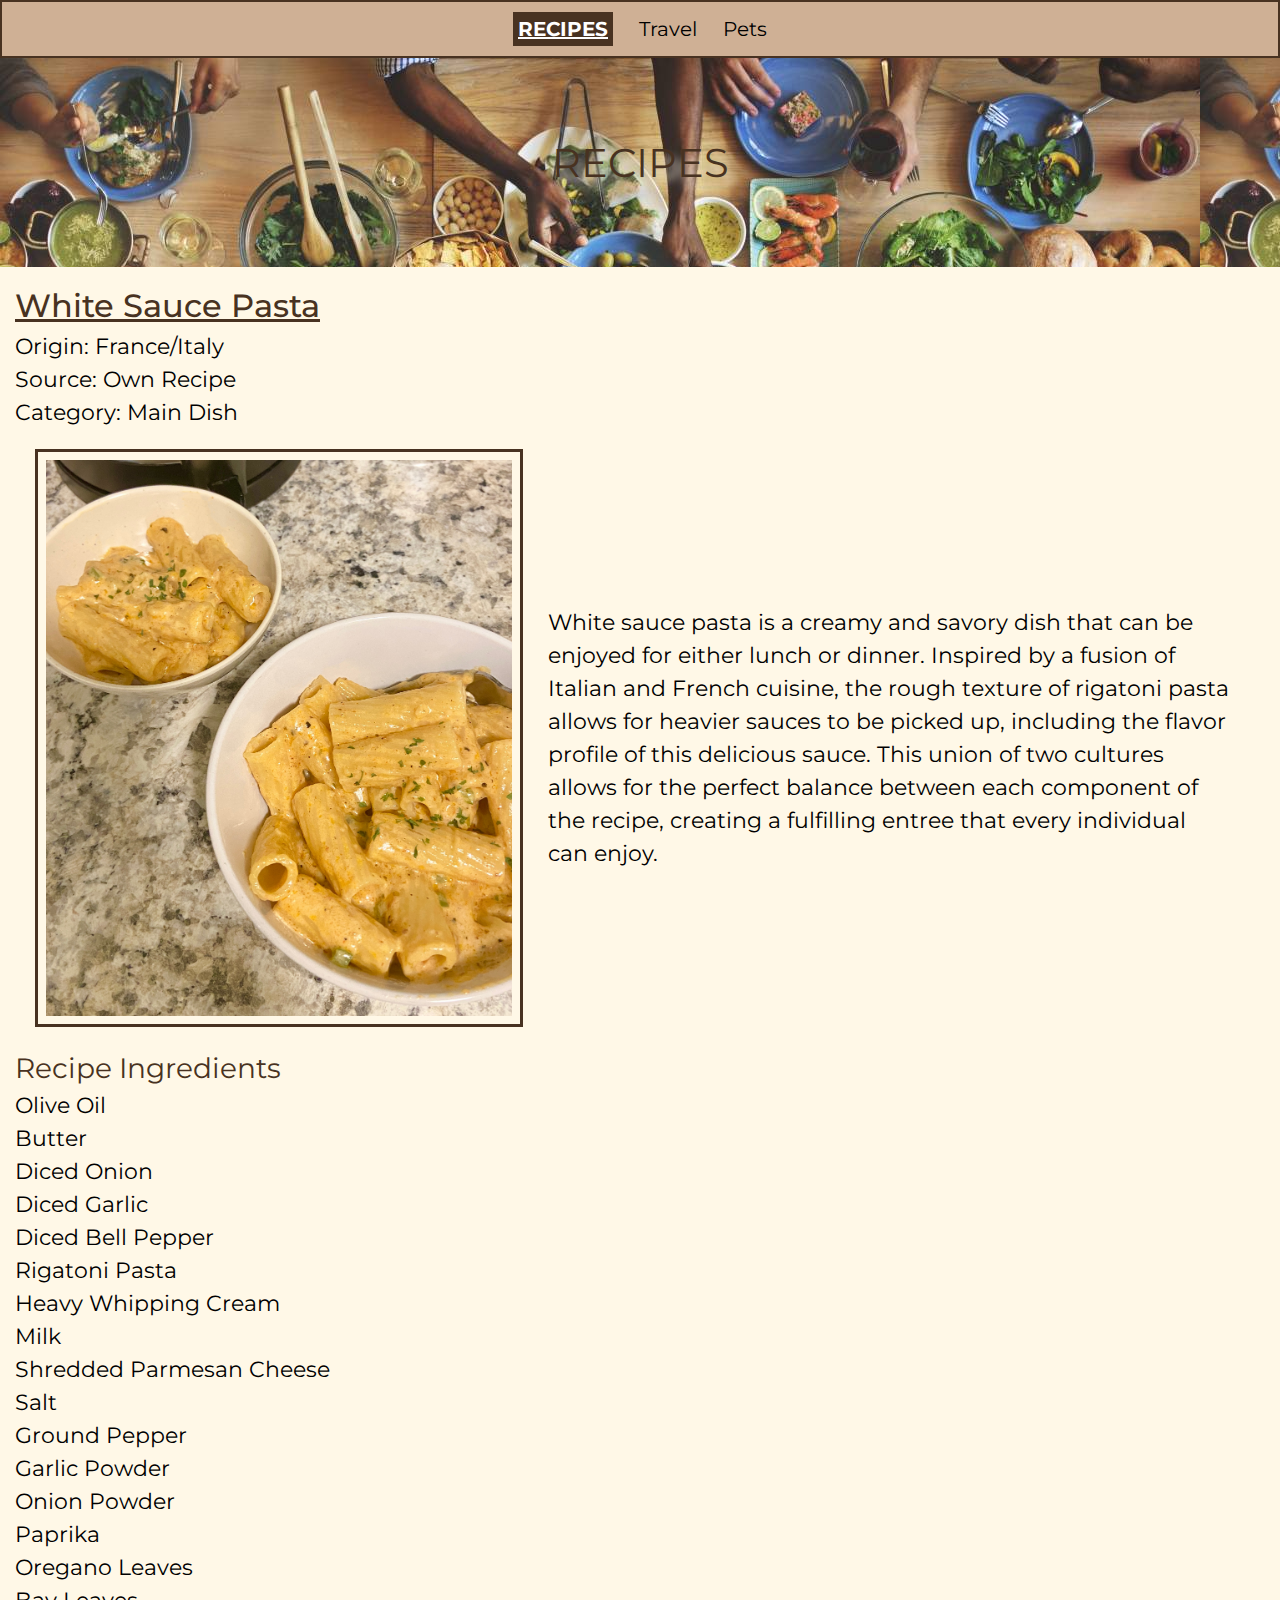
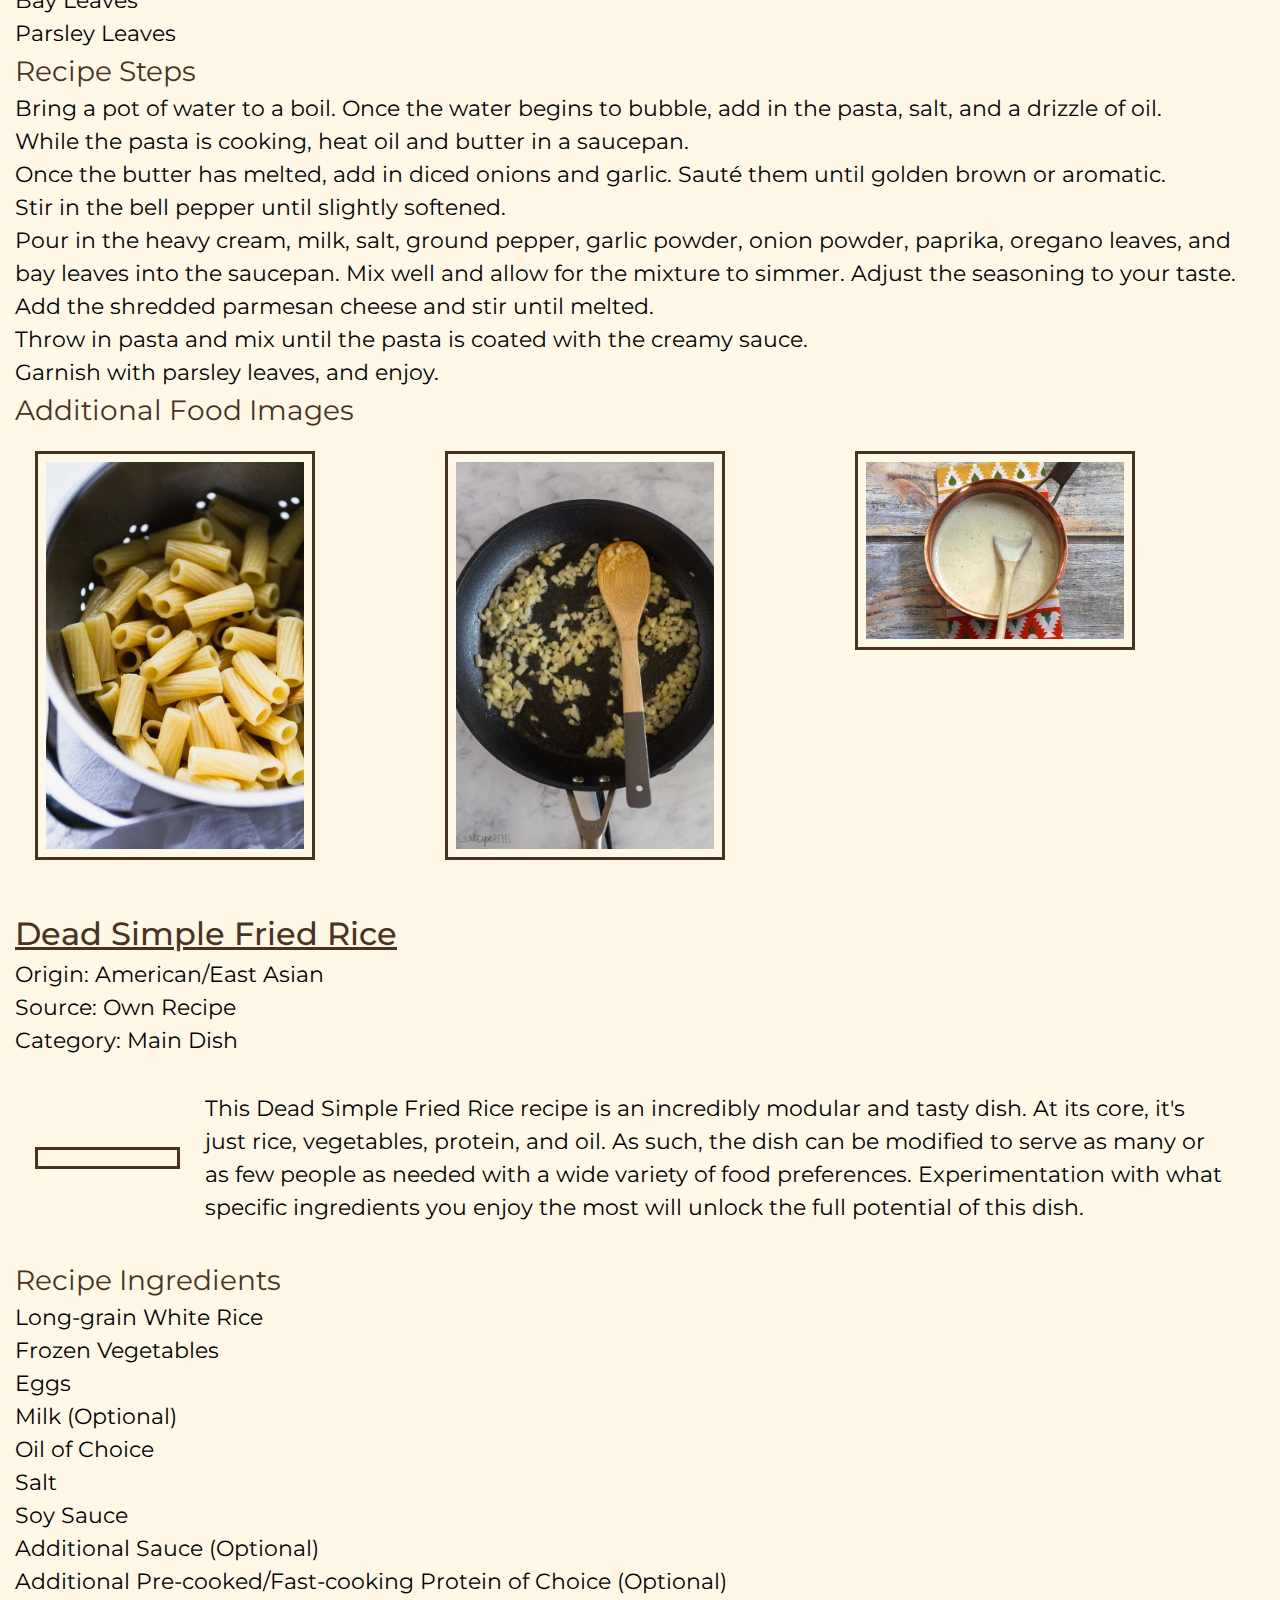
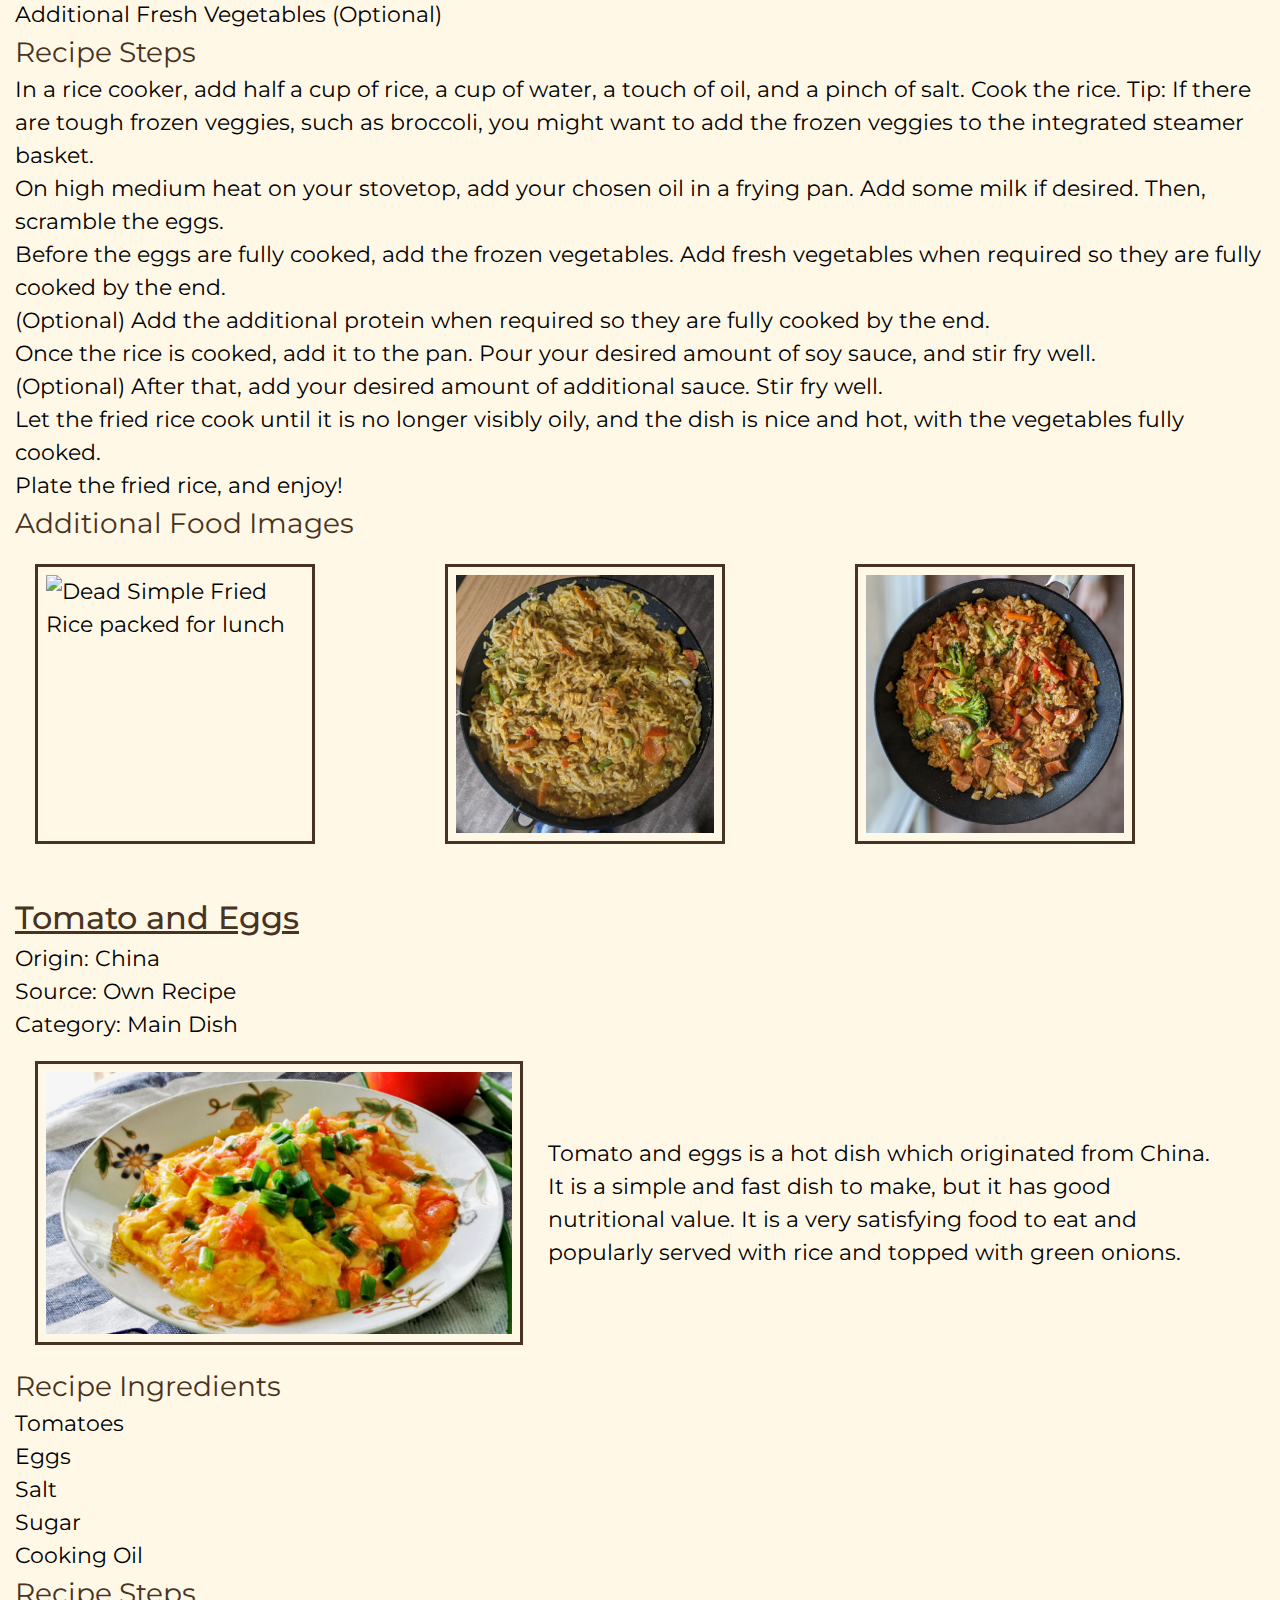
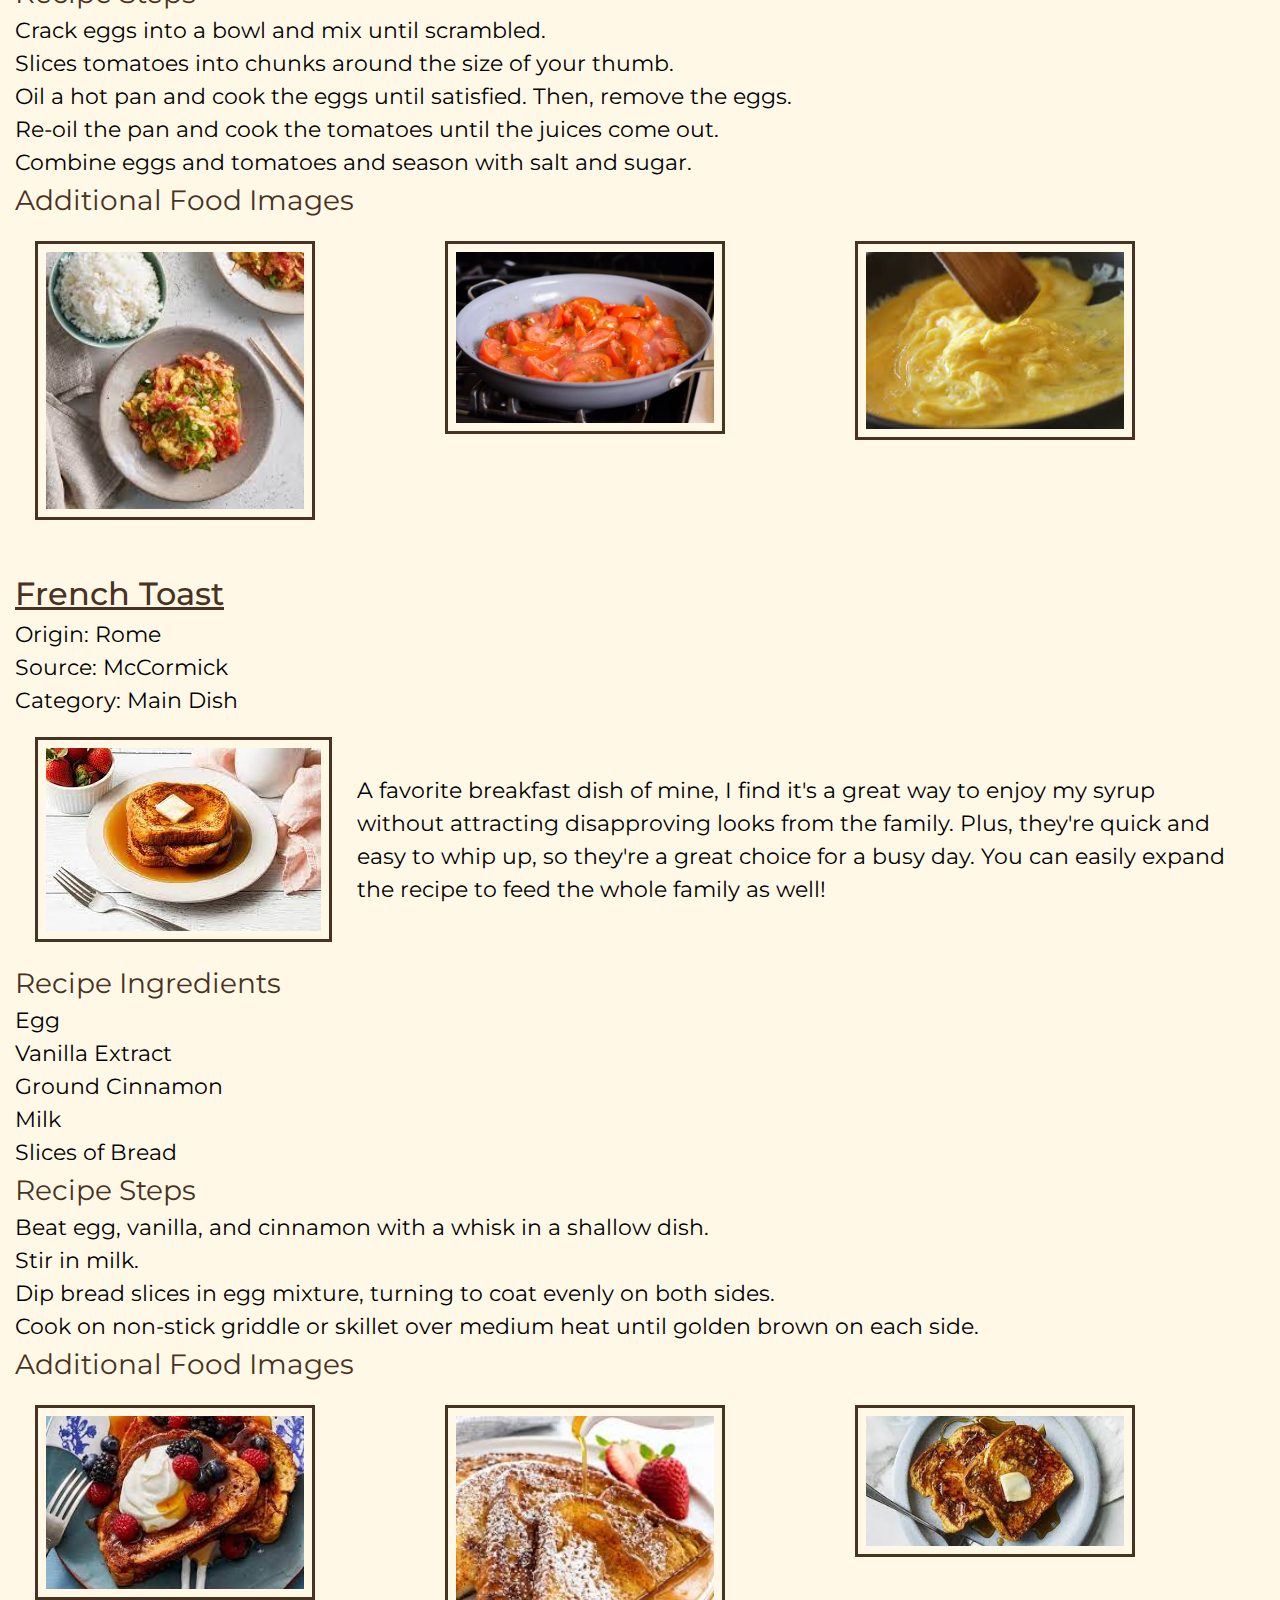
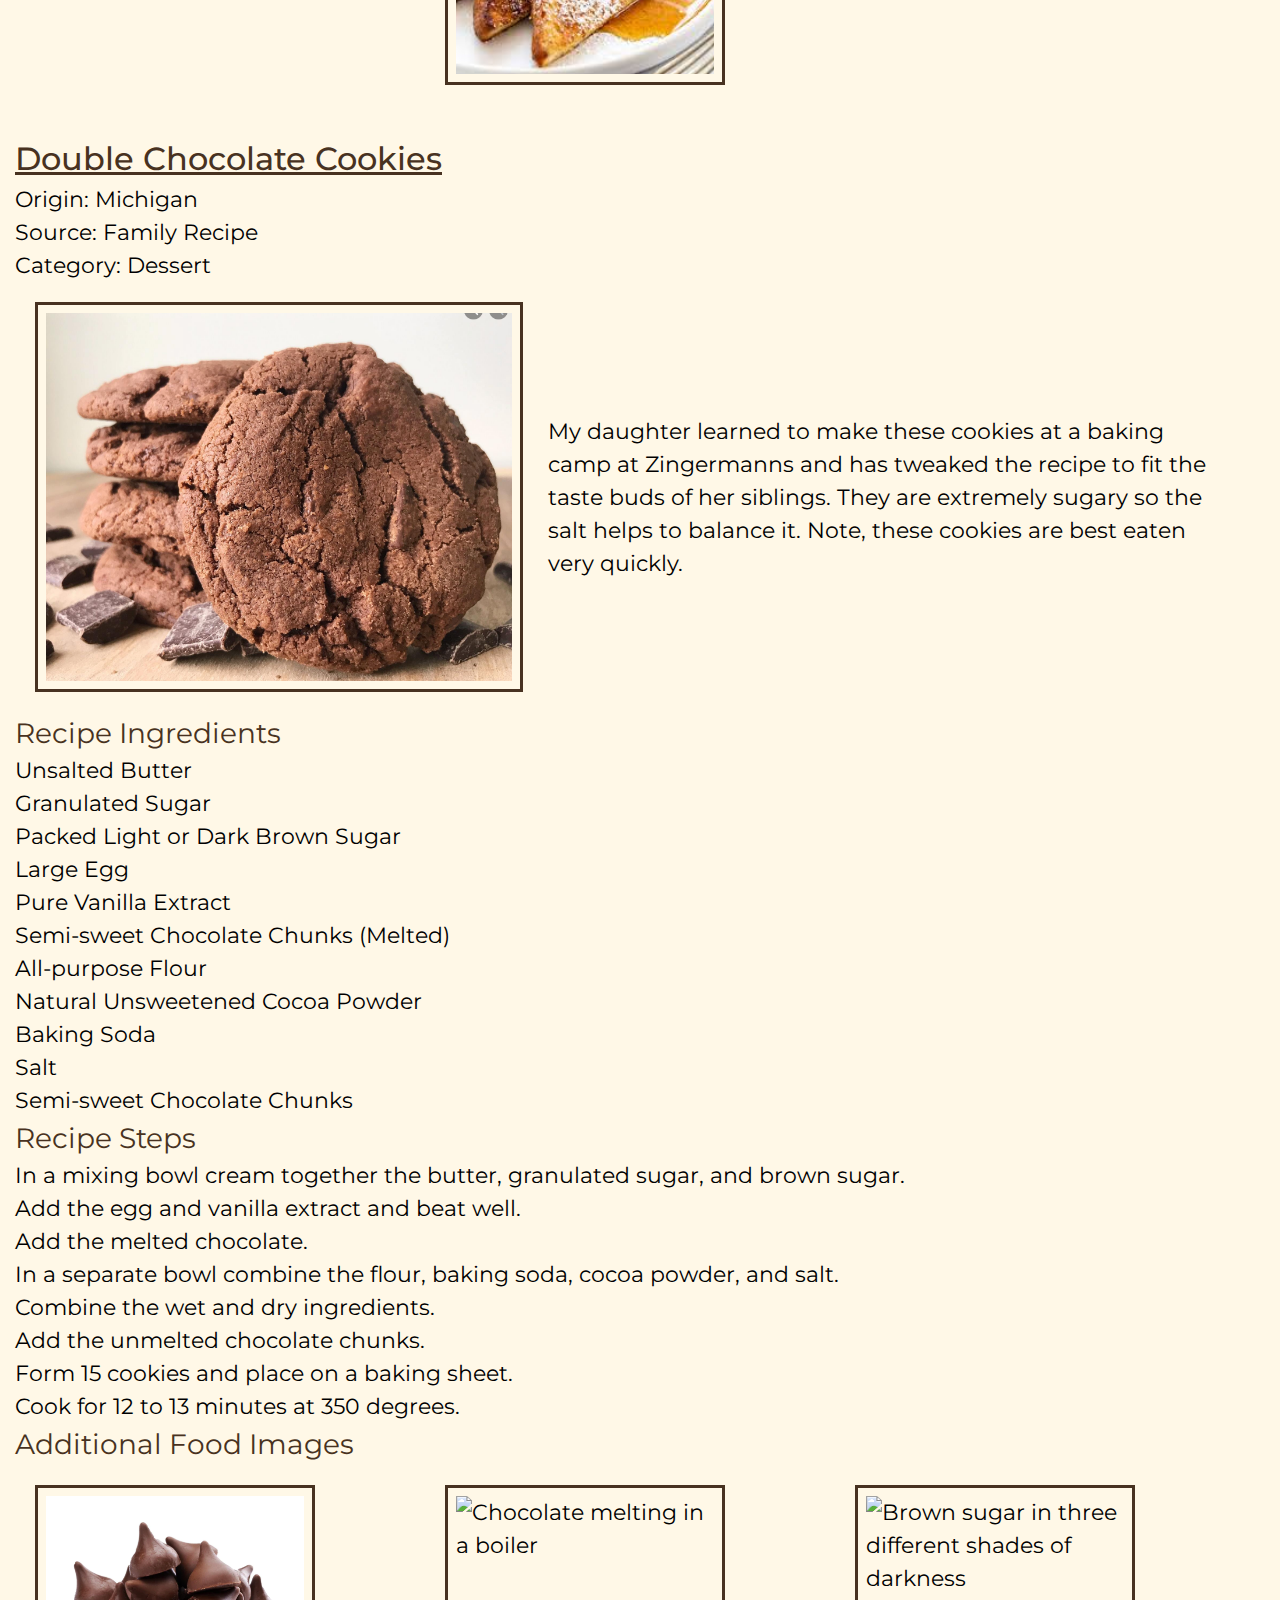
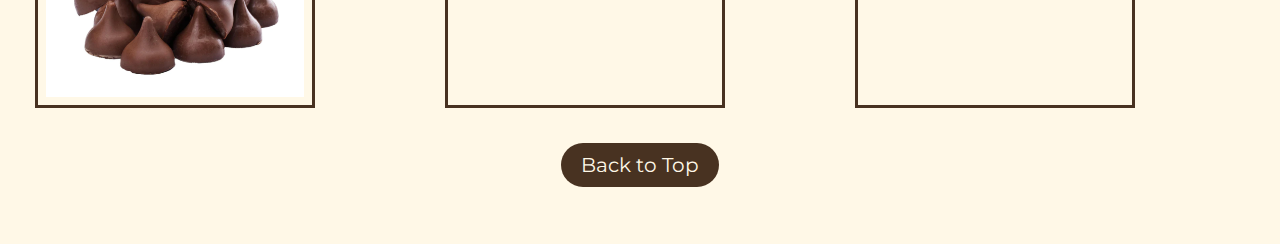
==== commit cb7601a8: "Add files via upload" ====
--- a/index.html
+++ b/index.html
@@ -5,9 +5,11 @@
     <meta name="viewport" content="width=device-width, initial-scale=1.0">
     <link rel="stylesheet" href="css/reset.css">
     <link rel="stylesheet" href="css/style.css"> 
+    <link rel="stylesheet" href="https://cdnjs.cloudflare.com/ajax/libs/font-awesome/6.4.2/css/all.min.css" integrity="sha512-z3gLpd7yknf1YoNbCzqRKc4qyor8gaKU1qmn+CShxbuBusANI9QpRohGBreCFkKxLhei6S9CQXFEbbKuqLg0DA==" crossorigin="anonymous" referrerpolicy="no-referrer"/>
     <link href = 'https://fonts.googleapis.com/css?family=Montserrat' rel = 'stylesheet'>
 
     <title>Recipes</title>
+    <link rel="icon" type="image/x-icon" href="images/recipe.jpeg">
 </head>
 <body>
     <a href = "#main" id = "skip">Skip to Main Content</a>
@@ -252,7 +254,8 @@
     const toTop = () => window.scrollTo({top: 0, behavior: 'smooth'});
 </script>
 
-<a href="mailto:linal@umich.edu"> <img src="images/email-icon.jpeg"></a>
+<!-- <a href="mailto:linal@umich.edu"> <img src="images/email-icon.jpeg"></a> -->
+<a href="mailto:linal@umich.edu"><i class="fa-solid fa-envelope fa-2x"></i></a>
 
 </body>
 </html>
--- a/css/style.css
+++ b/css/style.css
@@ -3,9 +3,9 @@
     font-size: 40px;
     font-family: Montserrat, 'Segoe UI', Roboto, Oxygen, Ubuntu, Cantarell, 'Open Sans', 'Helvetica Neue', sans-serif;
     text-transform: uppercase;
-    color: #fff8e7;
+    color: #483221;
     padding: 25px;
-    text-shadow: 5px 10px 10px #483221;
+    text-shadow: 5px 10px 10px #fff8e7;
 }
 
 .recipe-header{
@@ -83,10 +83,11 @@
     font-family: Montserrat, 'Segoe UI', Roboto, Oxygen, Ubuntu, Cantarell, 'Open Sans', 'Helvetica Neue', sans-serif;
     color: #483221;
     font-weight: 500;
+    text-decoration: underline;
 }
 
 h3{
-    font-size: 18px;
+    font-size: 20px;
     font-family: Montserrat, 'Segoe UI', Roboto, Oxygen, Ubuntu, Cantarell, 'Open Sans', 'Helvetica Neue', sans-serif;
     color: #483221;
     font-weight: 400;
@@ -94,7 +95,7 @@
 
 body{
     background-color: #fff8e7;
-    font-size: 13px;
+    font-size: 16px;
     font-family: Montserrat, 'Segoe UI', Roboto, Oxygen, Ubuntu, Cantarell, 'Open Sans', 'Helvetica Neue', sans-serif;
 }
 
@@ -107,7 +108,7 @@
 }
 
 li{ 
-    height: 40;
+    height: 40%;
 }
 
 div{
@@ -119,6 +120,7 @@
     border: solid 3px #483221;
     padding: 8px;
     margin: 5px;
+    width: 100%;
 }
 
 img:hover{
@@ -135,6 +137,27 @@
     text-decoration: underline;
 }
 
+.recipe_photogallery{
+    display: grid;
+    grid-template-columns: 1fr;
+    grid-gap: 10px;
+    justify-content: center;
+}
+
+.pets_photogallery{
+    display: grid;
+    grid-template-columns: 1fr;
+    grid-gap: 10px;
+    justify-content: center;
+}
+
+.travel_photogallery{
+    display: grid;
+    grid-template-columns: 1fr;
+    grid-gap: 10px;
+    justify-content: center;
+}
+
 .recipe_photogallery img{
     display: inline;
     animation: fade-in 2s ease-in;
@@ -156,17 +179,25 @@
     border-radius: 28px;
     font-family: Montserrat, 'Segoe UI', Roboto, Oxygen, Ubuntu, Cantarell, 'Open Sans', 'Helvetica Neue', sans-serif;
     font-size: 20px;
-    background: #cfb095;
+    background: #483221;
     padding: 10px 20px 10px 20px;
     text-decoration: none;
-    color: white;
+    color: #fff8e7;
     display: block;
     margin: 0 auto;
 }
   
 button:hover {
-    background: #483221 ;
+    background: #cfb095 ;
     text-decoration: none;
+}
+
+i{
+    padding: 30px;
+}
+
+.fa-envelope{
+    color: #483221;
 }
 
 @keyframes fade-in {
@@ -200,21 +231,67 @@
 }
 
 @media screen and (min-width: 600px) and (max-width: 1024px){
-    /* img{
-        width: ;
-    } */
+    img{
+        width: 80%;
+    }
+
     h1{
         padding: 50px;
     }
+
+    h2{
+        font-size: 30px;
+    }
+
+    h3{
+        font-size: 25px;
+    }
+
+    body{
+        font-size: 20px;
+    }
+
+    .recipe_photogallery{
+        display: grid;
+        grid-template-columns: 1fr 1fr;
+        grid-gap: 10px;
+        justify-content: center;
+    }
+    
+    .pets_photogallery{
+        display: grid;
+        grid-template-columns: 1fr 1fr;
+        grid-gap: 10px;
+        justify-content: center;
+    }
+    
+    .travel_photogallery{
+        display: grid;
+        grid-template-columns: 1fr 1fr;
+        grid-gap: 10px;
+        justify-content: center;
+    }
 }
 
 @media screen and (min-width: 1025px){
-    /* img{
-        width: ;
-    } */
-
     h1{
         padding: 80px;
+    }
+
+    h2{
+        font-size: 32px;
+    }
+
+    h3{
+        font-size: 28px;
+    }
+
+    body{
+        font-size: 22px;
+    }
+
+    img{
+        width: 40%;
     }
 
     .description{
@@ -228,6 +305,10 @@
         grid-gap: 10px;
         justify-content: center;
     }
+
+    .recipe_photogallery img{
+        width: 70%;
+    }
     
     .pets_photogallery{
         display: grid;
@@ -236,10 +317,18 @@
         justify-content: center;
     }
     
+    .pets_photogallery img{
+        width: 70%;
+    }
+
     .travel_photogallery{
         display: grid;
         grid-template-columns: repeat(5, 1fr);
         grid-gap: 10px;
         justify-content: center;
     }
+
+    .travel_photogallery img{
+        width: 70%;
+    }
 }